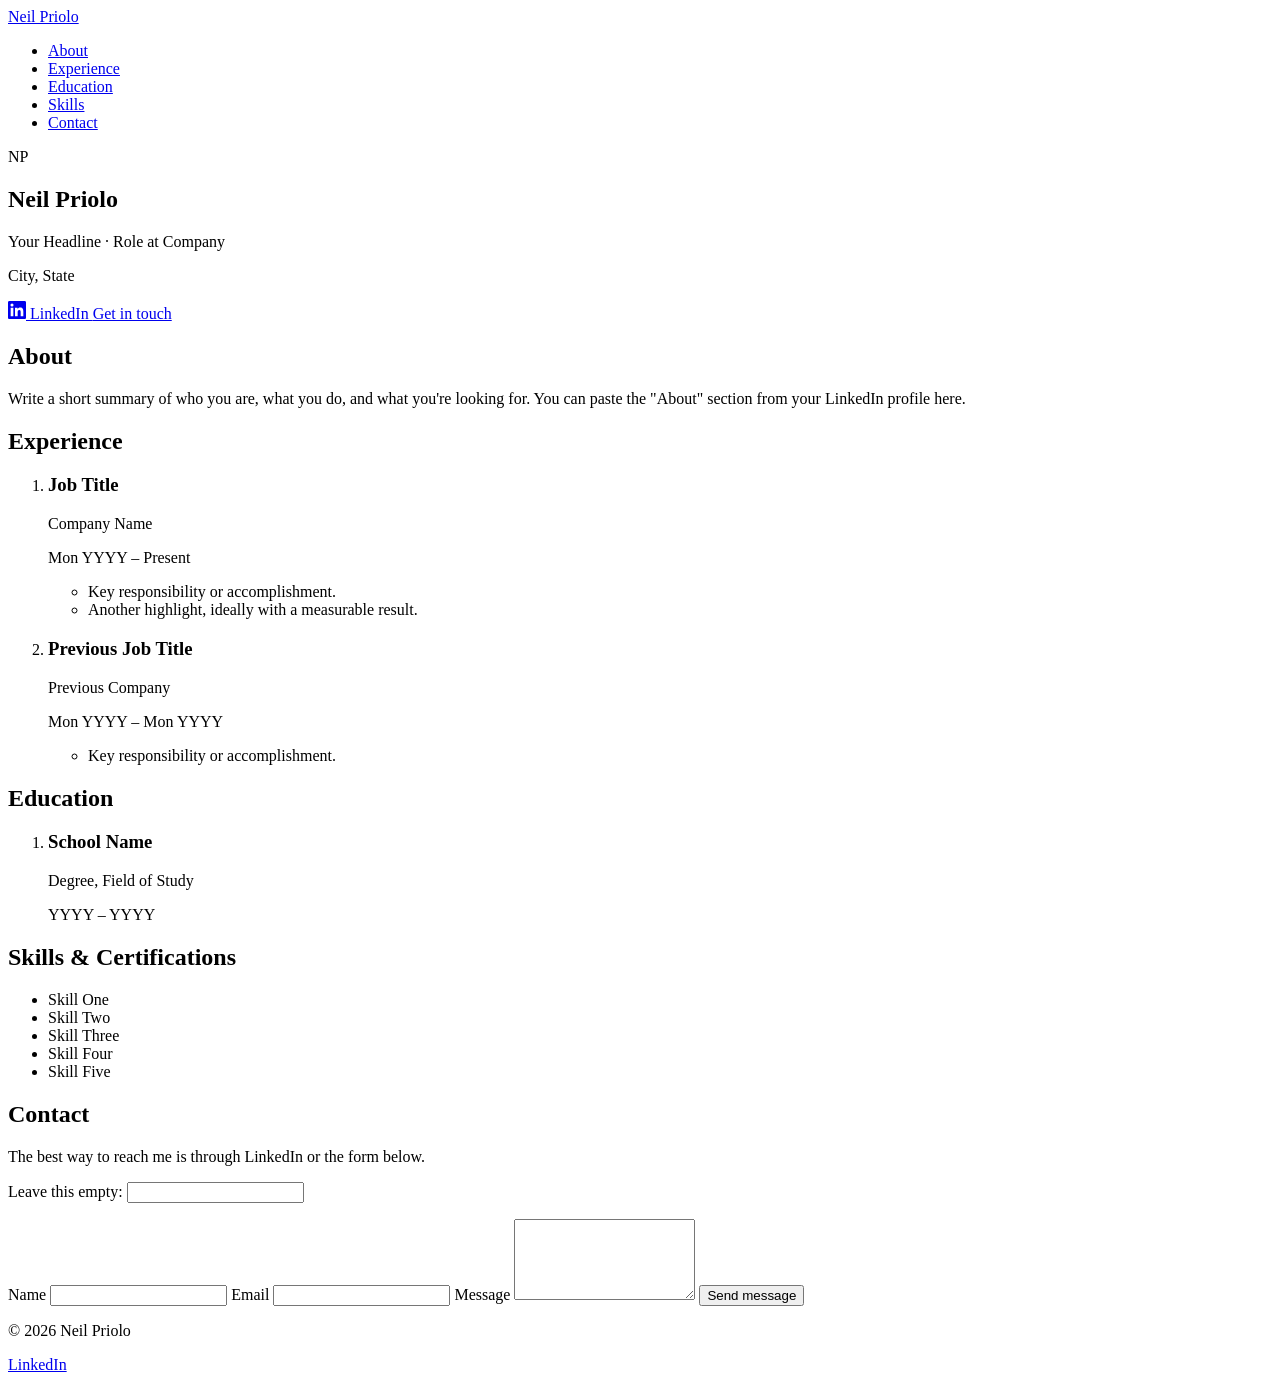
==== public/index.html @ bf78fe1b "Add static profile site for Netlify Single-page profile (about, experience, education, skills, conta" ====
<!doctype html>
<html lang="en">
<head>
  <meta charset="utf-8">
  <meta name="viewport" content="width=device-width, initial-scale=1">
  <title>Neil Priolo</title>
  <!-- TODO: replace with a one-sentence summary of your headline -->
  <meta name="description" content="Neil Priolo, professional profile, experience, and contact information.">
  <meta property="og:title" content="Neil Priolo">
  <meta property="og:description" content="Professional profile, experience, and contact information.">
  <meta property="og:type" content="profile">
  <link rel="icon" href="/favicon.svg" type="image/svg+xml">
  <link rel="preconnect" href="https://fonts.googleapis.com">
  <link rel="preconnect" href="https://fonts.gstatic.com" crossorigin>
  <link href="https://fonts.googleapis.com/css2?family=Inter:wght@400;500;600;700&display=swap" rel="stylesheet">
  <link rel="stylesheet" href="/styles.css">
</head>
<body>
  <header class="site-header">
    <nav class="nav container" aria-label="Main">
      <a class="brand" href="#top">Neil Priolo</a>
      <ul class="nav-links">
        <li><a href="#about">About</a></li>
        <li><a href="#experience">Experience</a></li>
        <li><a href="#education">Education</a></li>
        <li><a href="#skills">Skills</a></li>
        <li><a href="#contact">Contact</a></li>
      </ul>
    </nav>
  </header>

  <main id="top">
    <!-- ============ HERO ============ -->
    <section class="hero container">
      <!-- To use a photo, add public/photo.jpg and replace the div below with:
           <img class="avatar" src="/photo.jpg" alt="Neil Priolo"> -->
      <div class="avatar" aria-hidden="true">NP</div>
      <div>
        <h1>Neil Priolo</h1>
        <!-- TODO: your LinkedIn headline -->
        <p class="headline">Your Headline &middot; Role at Company</p>
        <!-- TODO: your location -->
        <p class="location">City, State</p>
        <div class="cta">
          <a class="btn btn-primary" href="https://www.linkedin.com/in/prioloneil" target="_blank" rel="noopener">
            <svg width="18" height="18" viewBox="0 0 24 24" fill="currentColor" aria-hidden="true"><path d="M20.45 20.45h-3.56v-5.57c0-1.33-.02-3.04-1.85-3.04-1.86 0-2.14 1.45-2.14 2.94v5.67H9.35V9h3.41v1.56h.05c.48-.9 1.64-1.85 3.37-1.85 3.6 0 4.27 2.37 4.27 5.46v6.28zM5.34 7.43a2.06 2.06 0 1 1 0-4.13 2.06 2.06 0 0 1 0 4.13zM7.12 20.45H3.56V9h3.56v11.45zM22.22 0H1.77C.79 0 0 .77 0 1.73v20.54C0 23.23.79 24 1.77 24h20.45c.98 0 1.78-.77 1.78-1.73V1.73C24 .77 23.2 0 22.22 0z"/></svg>
            LinkedIn
          </a>
          <a class="btn" href="#contact">Get in touch</a>
        </div>
      </div>
    </section>

    <!-- ============ ABOUT ============ -->
    <section id="about" class="section container">
      <h2>About</h2>
      <!-- TODO: paste your LinkedIn "About" section -->
      <p>
        Write a short summary of who you are, what you do, and what you're looking for.
        You can paste the "About" section from your LinkedIn profile here.
      </p>
    </section>

    <!-- ============ EXPERIENCE ============ -->
    <section id="experience" class="section container">
      <h2>Experience</h2>
      <ol class="timeline">
        <!-- Copy one <li class="item"> block per position, most recent first -->
        <li class="item">
          <div class="item-head">
            <div>
              <h3>Job Title</h3>
              <p class="org">Company Name</p>
            </div>
            <p class="dates">Mon YYYY &ndash; Present</p>
          </div>
          <ul class="bullets">
            <li>Key responsibility or accomplishment.</li>
            <li>Another highlight, ideally with a measurable result.</li>
          </ul>
        </li>
        <li class="item">
          <div class="item-head">
            <div>
              <h3>Previous Job Title</h3>
              <p class="org">Previous Company</p>
            </div>
            <p class="dates">Mon YYYY &ndash; Mon YYYY</p>
          </div>
          <ul class="bullets">
            <li>Key responsibility or accomplishment.</li>
          </ul>
        </li>
      </ol>
    </section>

    <!-- ============ EDUCATION ============ -->
    <section id="education" class="section container">
      <h2>Education</h2>
      <ol class="timeline">
        <li class="item">
          <div class="item-head">
            <div>
              <h3>School Name</h3>
              <p class="org">Degree, Field of Study</p>
            </div>
            <p class="dates">YYYY &ndash; YYYY</p>
          </div>
        </li>
      </ol>
    </section>

    <!-- ============ SKILLS ============ -->
    <section id="skills" class="section container">
      <h2>Skills &amp; Certifications</h2>
      <!-- TODO: replace with your skills from LinkedIn -->
      <ul class="tags">
        <li>Skill One</li>
        <li>Skill Two</li>
        <li>Skill Three</li>
        <li>Skill Four</li>
        <li>Skill Five</li>
      </ul>
    </section>

    <!-- ============ CONTACT ============ -->
    <section id="contact" class="section container">
      <h2>Contact</h2>
      <p>The best way to reach me is through LinkedIn or the form below.</p>
      <!-- Netlify Forms: submissions appear in the Netlify dashboard under Forms -->
      <form class="contact-form" name="contact" method="POST" data-netlify="true" netlify-honeypot="bot-field" action="/thanks.html">
        <input type="hidden" name="form-name" value="contact">
        <p class="hidden"><label>Leave this empty: <input name="bot-field"></label></p>
        <label>Name <input type="text" name="name" required autocomplete="name"></label>
        <label>Email <input type="email" name="email" required autocomplete="email"></label>
        <label>Message <textarea name="message" rows="5" required></textarea></label>
        <button class="btn btn-primary" type="submit">Send message</button>
      </form>
    </section>
  </main>

  <footer class="site-footer">
    <div class="container">
      <p>&copy; <span id="year">2026</span> Neil Priolo</p>
      <a href="https://www.linkedin.com/in/prioloneil" target="_blank" rel="noopener">LinkedIn</a>
    </div>
  </footer>

  <script>document.getElementById('year').textContent = new Date().getFullYear();</script>
</body>
</html>
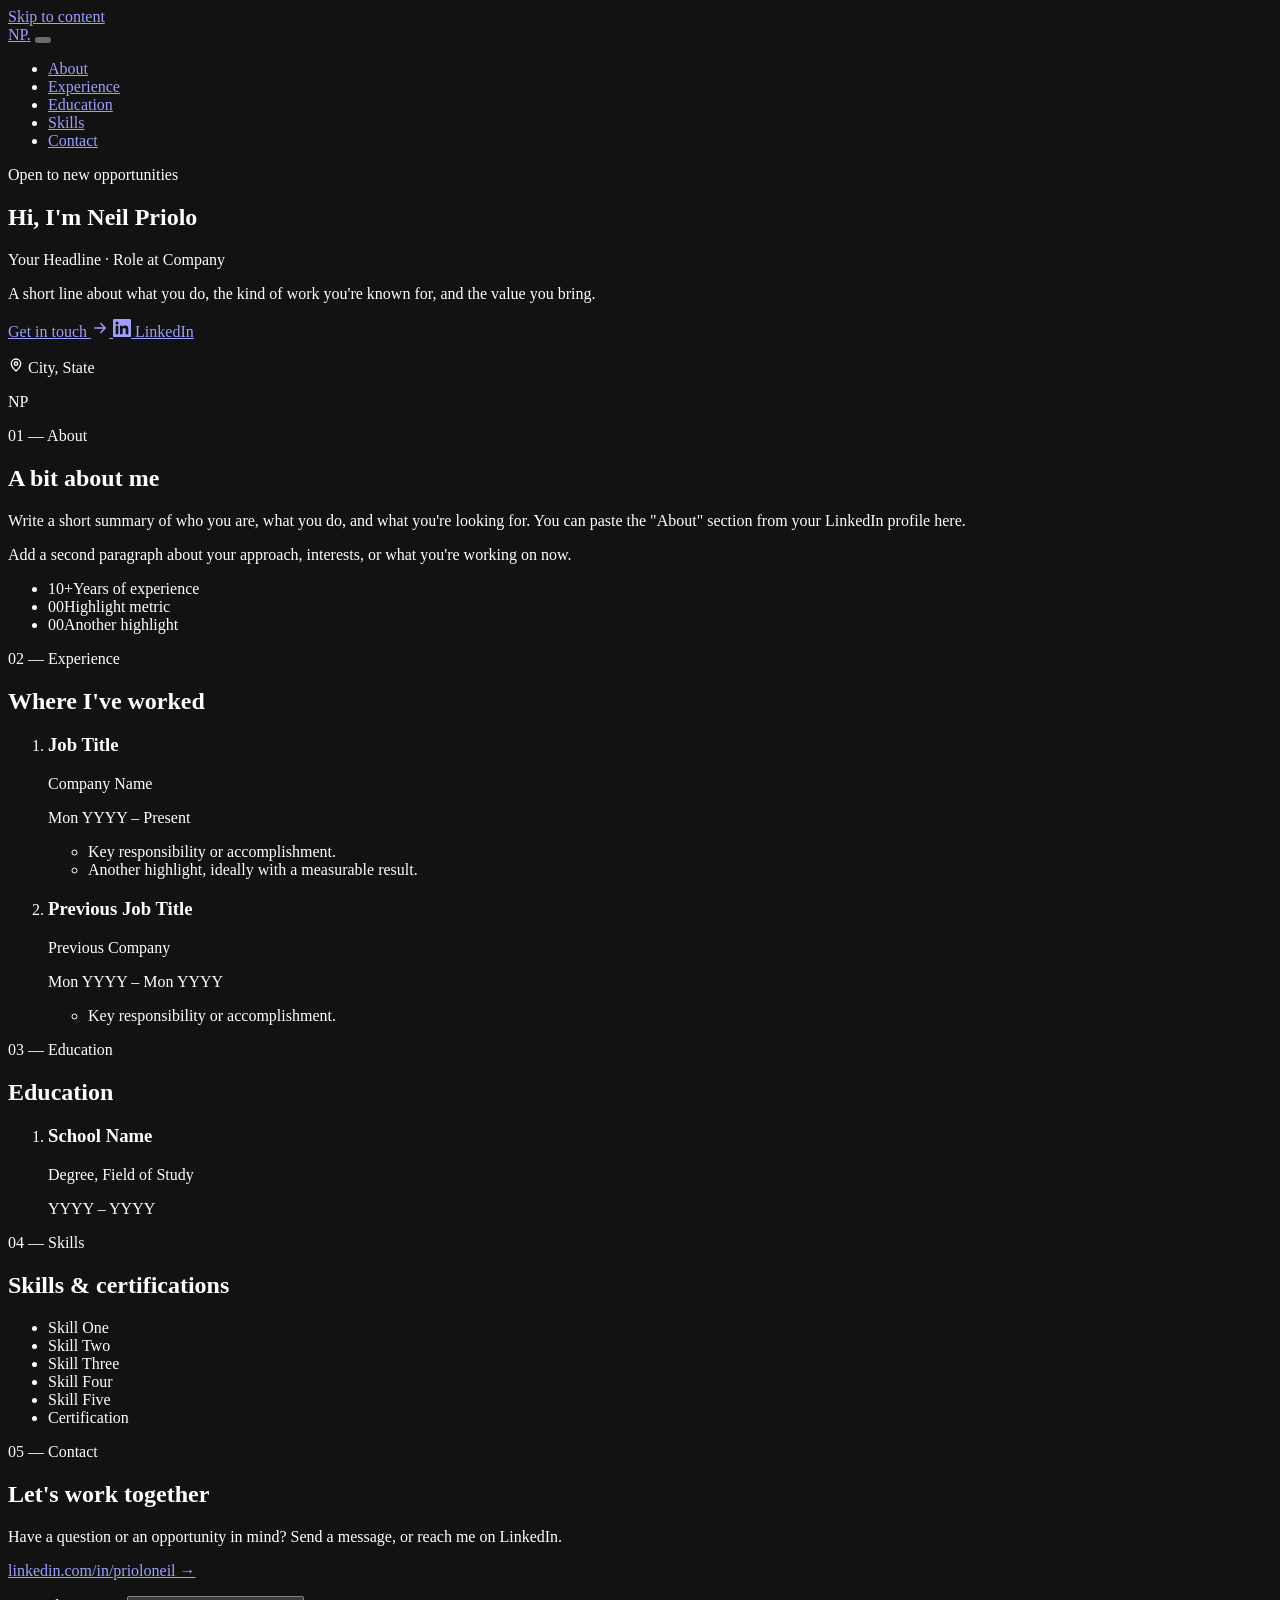
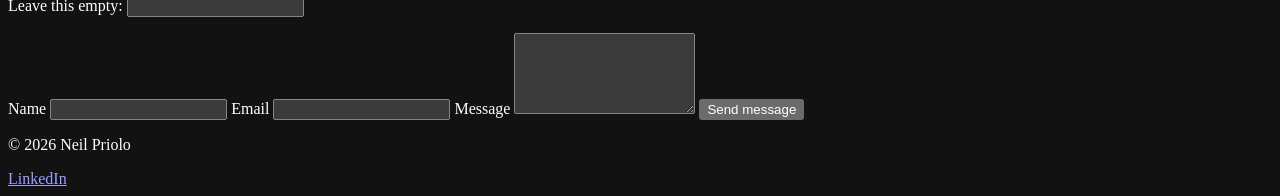
==== commit f02bdfdf: "Redesign profile site with a dark modern theme Dark background with grid and glow, gradient name, fl" ====
--- a/public/index.html
+++ b/public/index.html
@@ -3,6 +3,7 @@
 <head>
   <meta charset="utf-8">
   <meta name="viewport" content="width=device-width, initial-scale=1">
+  <meta name="color-scheme" content="dark">
   <title>Neil Priolo</title>
   <!-- TODO: replace with a one-sentence summary of your headline -->
   <meta name="description" content="Neil Priolo, professional profile, experience, and contact information.">
@@ -12,62 +13,94 @@
   <link rel="icon" href="/favicon.svg" type="image/svg+xml">
   <link rel="preconnect" href="https://fonts.googleapis.com">
   <link rel="preconnect" href="https://fonts.gstatic.com" crossorigin>
-  <link href="https://fonts.googleapis.com/css2?family=Inter:wght@400;500;600;700&display=swap" rel="stylesheet">
+  <link href="https://fonts.googleapis.com/css2?family=Inter:wght@400;500;600&family=Space+Grotesk:wght@500;600;700&display=swap" rel="stylesheet">
   <link rel="stylesheet" href="/styles.css">
 </head>
 <body>
+  <a class="skip-link" href="#main">Skip to content</a>
+  <div class="bg-grid" aria-hidden="true"></div>
+  <div class="bg-glow" aria-hidden="true"></div>
+
   <header class="site-header">
-    <nav class="nav container" aria-label="Main">
-      <a class="brand" href="#top">Neil Priolo</a>
-      <ul class="nav-links">
+    <nav class="nav" aria-label="Main">
+      <a class="brand" href="#top" aria-label="Neil Priolo, back to top">NP<span>.</span></a>
+      <button class="menu-toggle" type="button" aria-expanded="false" aria-controls="nav-links" aria-label="Open menu">
+        <span></span><span></span>
+      </button>
+      <ul class="nav-links" id="nav-links">
         <li><a href="#about">About</a></li>
         <li><a href="#experience">Experience</a></li>
         <li><a href="#education">Education</a></li>
         <li><a href="#skills">Skills</a></li>
-        <li><a href="#contact">Contact</a></li>
+        <li><a class="nav-cta" href="#contact">Contact</a></li>
       </ul>
     </nav>
   </header>
 
-  <main id="top">
+  <main id="main">
     <!-- ============ HERO ============ -->
-    <section class="hero container">
-      <!-- To use a photo, add public/photo.jpg and replace the div below with:
-           <img class="avatar" src="/photo.jpg" alt="Neil Priolo"> -->
-      <div class="avatar" aria-hidden="true">NP</div>
-      <div>
-        <h1>Neil Priolo</h1>
+    <section class="hero container" id="top">
+      <div class="hero-text reveal">
+        <!-- TODO: set your availability, or delete this line -->
+        <p class="status"><span class="dot" aria-hidden="true"></span>Open to new opportunities</p>
+        <h1>Hi, I'm <span class="gradient-text">Neil Priolo</span></h1>
         <!-- TODO: your LinkedIn headline -->
         <p class="headline">Your Headline &middot; Role at Company</p>
-        <!-- TODO: your location -->
-        <p class="location">City, State</p>
+        <!-- TODO: one or two sentences on what you do and who you help -->
+        <p class="lede">A short line about what you do, the kind of work you're known for, and the value you bring.</p>
         <div class="cta">
-          <a class="btn btn-primary" href="https://www.linkedin.com/in/prioloneil" target="_blank" rel="noopener">
+          <a class="btn btn-primary" href="#contact">
+            Get in touch
+            <svg width="18" height="18" viewBox="0 0 24 24" fill="none" stroke="currentColor" stroke-width="2" stroke-linecap="round" stroke-linejoin="round" aria-hidden="true"><path d="M5 12h14M13 6l6 6-6 6"/></svg>
+          </a>
+          <a class="btn btn-ghost" href="https://www.linkedin.com/in/prioloneil" target="_blank" rel="noopener">
             <svg width="18" height="18" viewBox="0 0 24 24" fill="currentColor" aria-hidden="true"><path d="M20.45 20.45h-3.56v-5.57c0-1.33-.02-3.04-1.85-3.04-1.86 0-2.14 1.45-2.14 2.94v5.67H9.35V9h3.41v1.56h.05c.48-.9 1.64-1.85 3.37-1.85 3.6 0 4.27 2.37 4.27 5.46v6.28zM5.34 7.43a2.06 2.06 0 1 1 0-4.13 2.06 2.06 0 0 1 0 4.13zM7.12 20.45H3.56V9h3.56v11.45zM22.22 0H1.77C.79 0 0 .77 0 1.73v20.54C0 23.23.79 24 1.77 24h20.45c.98 0 1.78-.77 1.78-1.73V1.73C24 .77 23.2 0 22.22 0z"/></svg>
             LinkedIn
           </a>
-          <a class="btn" href="#contact">Get in touch</a>
         </div>
+        <!-- TODO: your location -->
+        <p class="location">
+          <svg width="16" height="16" viewBox="0 0 24 24" fill="none" stroke="currentColor" stroke-width="2" stroke-linecap="round" stroke-linejoin="round" aria-hidden="true"><path d="M12 21s-7-6.2-7-11a7 7 0 0 1 14 0c0 4.8-7 11-7 11z"/><circle cx="12" cy="10" r="2.5"/></svg>
+          City, State
+        </p>
+      </div>
+      <div class="hero-photo reveal">
+        <!-- To use a photo, add public/photo.jpg and replace the div below with:
+             <img src="/photo.jpg" alt="Neil Priolo" width="320" height="320"> -->
+        <div class="avatar" aria-hidden="true">NP</div>
       </div>
     </section>
 
     <!-- ============ ABOUT ============ -->
     <section id="about" class="section container">
-      <h2>About</h2>
-      <!-- TODO: paste your LinkedIn "About" section -->
-      <p>
-        Write a short summary of who you are, what you do, and what you're looking for.
-        You can paste the "About" section from your LinkedIn profile here.
-      </p>
+      <p class="eyebrow reveal">01 &mdash; About</p>
+      <h2 class="reveal">A bit about me</h2>
+      <div class="about-grid">
+        <div class="card about-text reveal">
+          <!-- TODO: paste your LinkedIn "About" section -->
+          <p>
+            Write a short summary of who you are, what you do, and what you're looking for.
+            You can paste the "About" section from your LinkedIn profile here.
+          </p>
+          <p>Add a second paragraph about your approach, interests, or what you're working on now.</p>
+        </div>
+        <!-- TODO: three highlight numbers, or delete this block -->
+        <ul class="stats">
+          <li class="card stat reveal"><span class="stat-num">10+</span><span class="stat-label">Years of experience</span></li>
+          <li class="card stat reveal"><span class="stat-num">00</span><span class="stat-label">Highlight metric</span></li>
+          <li class="card stat reveal"><span class="stat-num">00</span><span class="stat-label">Another highlight</span></li>
+        </ul>
+      </div>
     </section>
 
     <!-- ============ EXPERIENCE ============ -->
     <section id="experience" class="section container">
-      <h2>Experience</h2>
+      <p class="eyebrow reveal">02 &mdash; Experience</p>
+      <h2 class="reveal">Where I've worked</h2>
       <ol class="timeline">
-        <!-- Copy one <li class="item"> block per position, most recent first -->
-        <li class="item">
-          <div class="item-head">
+        <!-- Copy one <li class="card job"> block per position, most recent first -->
+        <li class="card job reveal">
+          <div class="job-head">
             <div>
               <h3>Job Title</h3>
               <p class="org">Company Name</p>
@@ -79,8 +112,8 @@
             <li>Another highlight, ideally with a measurable result.</li>
           </ul>
         </li>
-        <li class="item">
-          <div class="item-head">
+        <li class="card job reveal">
+          <div class="job-head">
             <div>
               <h3>Previous Job Title</h3>
               <p class="org">Previous Company</p>
@@ -96,10 +129,11 @@
 
     <!-- ============ EDUCATION ============ -->
     <section id="education" class="section container">
-      <h2>Education</h2>
+      <p class="eyebrow reveal">03 &mdash; Education</p>
+      <h2 class="reveal">Education</h2>
       <ol class="timeline">
-        <li class="item">
-          <div class="item-head">
+        <li class="card job reveal">
+          <div class="job-head">
             <div>
               <h3>School Name</h3>
               <p class="org">Degree, Field of Study</p>
@@ -112,40 +146,46 @@
 
     <!-- ============ SKILLS ============ -->
     <section id="skills" class="section container">
-      <h2>Skills &amp; Certifications</h2>
+      <p class="eyebrow reveal">04 &mdash; Skills</p>
+      <h2 class="reveal">Skills &amp; certifications</h2>
       <!-- TODO: replace with your skills from LinkedIn -->
-      <ul class="tags">
+      <ul class="tags reveal">
         <li>Skill One</li>
         <li>Skill Two</li>
         <li>Skill Three</li>
         <li>Skill Four</li>
         <li>Skill Five</li>
+        <li>Certification</li>
       </ul>
     </section>
 
     <!-- ============ CONTACT ============ -->
     <section id="contact" class="section container">
-      <h2>Contact</h2>
-      <p>The best way to reach me is through LinkedIn or the form below.</p>
-      <!-- Netlify Forms: submissions appear in the Netlify dashboard under Forms -->
-      <form class="contact-form" name="contact" method="POST" data-netlify="true" netlify-honeypot="bot-field" action="/thanks.html">
-        <input type="hidden" name="form-name" value="contact">
-        <p class="hidden"><label>Leave this empty: <input name="bot-field"></label></p>
-        <label>Name <input type="text" name="name" required autocomplete="name"></label>
-        <label>Email <input type="email" name="email" required autocomplete="email"></label>
-        <label>Message <textarea name="message" rows="5" required></textarea></label>
-        <button class="btn btn-primary" type="submit">Send message</button>
-      </form>
+      <div class="card contact reveal">
+        <div class="contact-intro">
+          <p class="eyebrow">05 &mdash; Contact</p>
+          <h2>Let's work together</h2>
+          <p>Have a question or an opportunity in mind? Send a message, or reach me on LinkedIn.</p>
+          <a class="text-link" href="https://www.linkedin.com/in/prioloneil" target="_blank" rel="noopener">linkedin.com/in/prioloneil &rarr;</a>
+        </div>
+        <!-- Netlify Forms: submissions appear in the Netlify dashboard under Forms -->
+        <form class="contact-form" name="contact" method="POST" data-netlify="true" netlify-honeypot="bot-field" action="/thanks.html">
+          <input type="hidden" name="form-name" value="contact">
+          <p class="hidden"><label>Leave this empty: <input name="bot-field"></label></p>
+          <label>Name <input type="text" name="name" required autocomplete="name"></label>
+          <label>Email <input type="email" name="email" required autocomplete="email"></label>
+          <label>Message <textarea name="message" rows="5" required></textarea></label>
+          <button class="btn btn-primary" type="submit">Send message</button>
+        </form>
+      </div>
     </section>
   </main>
 
-  <footer class="site-footer">
-    <div class="container">
-      <p>&copy; <span id="year">2026</span> Neil Priolo</p>
-      <a href="https://www.linkedin.com/in/prioloneil" target="_blank" rel="noopener">LinkedIn</a>
-    </div>
+  <footer class="site-footer container">
+    <p>&copy; <span id="year">2026</span> Neil Priolo</p>
+    <a href="https://www.linkedin.com/in/prioloneil" target="_blank" rel="noopener">LinkedIn</a>
   </footer>
 
-  <script>document.getElementById('year').textContent = new Date().getFullYear();</script>
+  <script src="/script.js" defer></script>
 </body>
 </html>
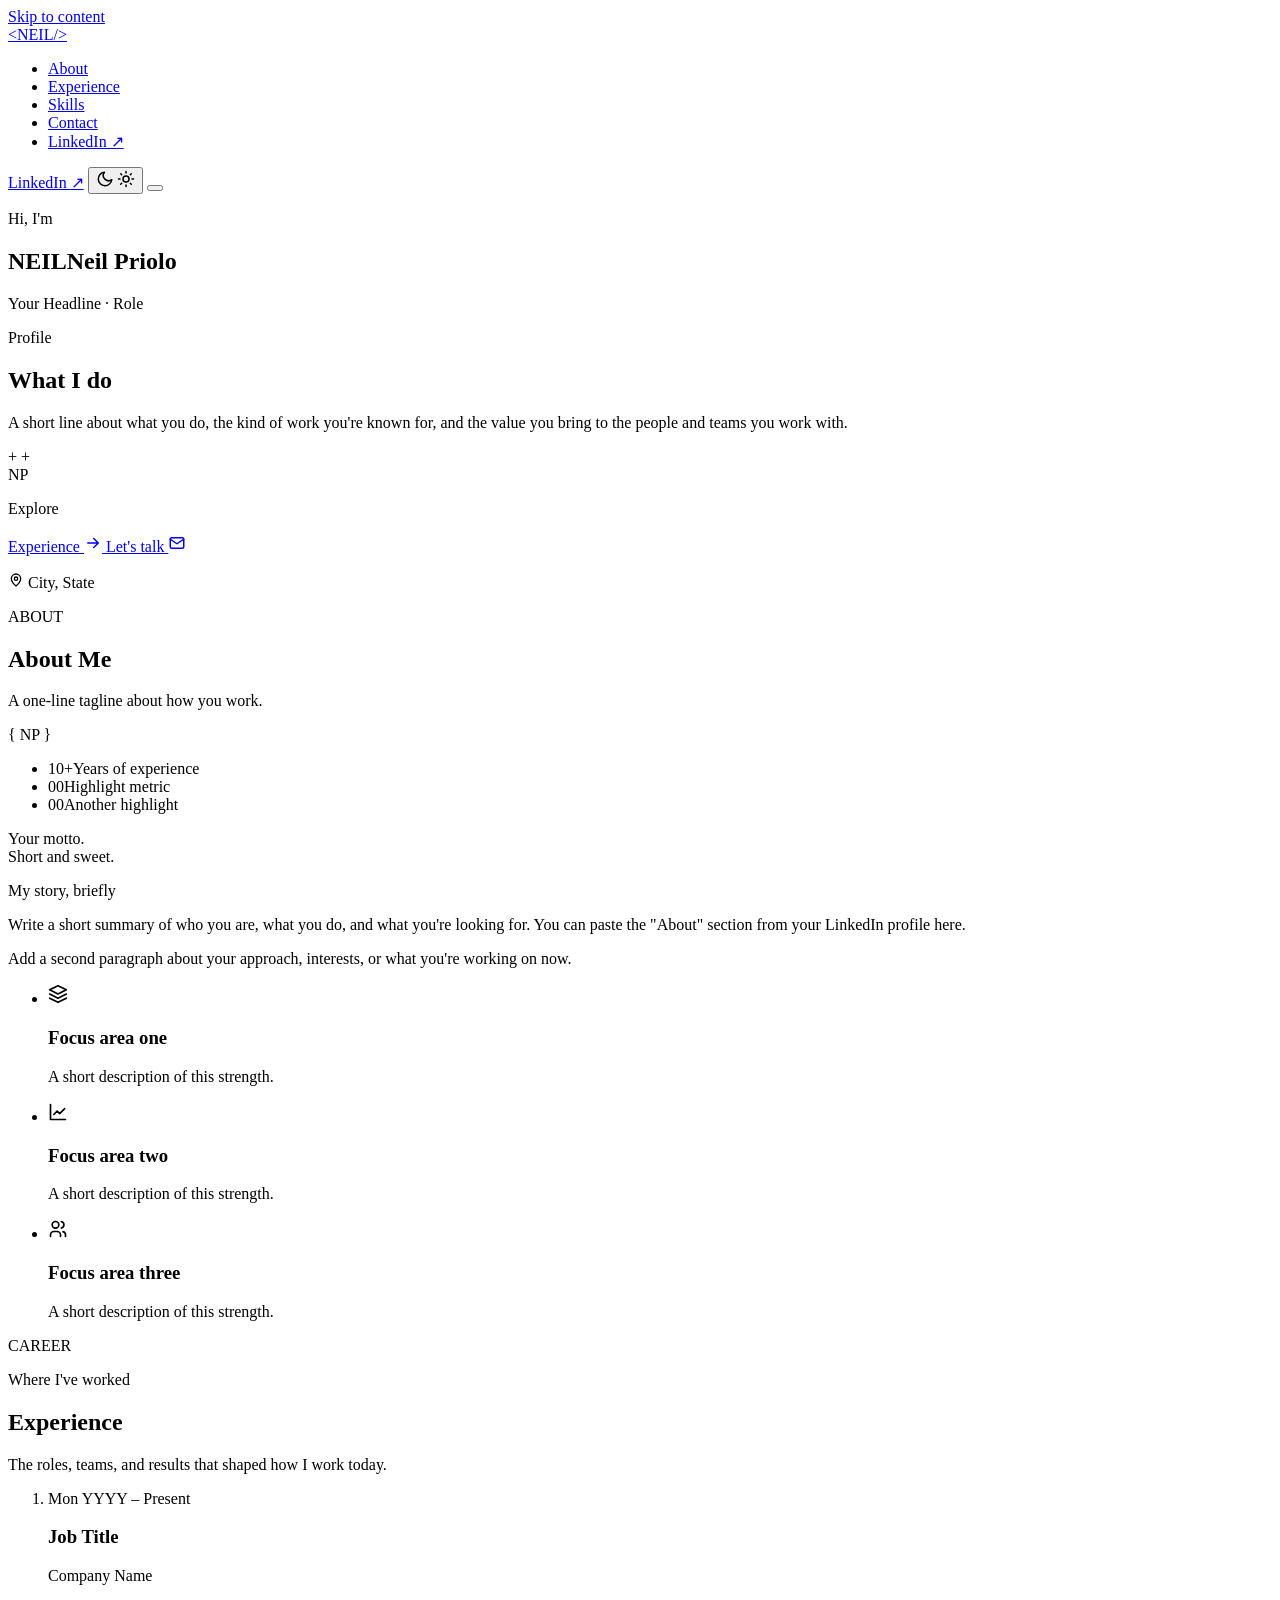
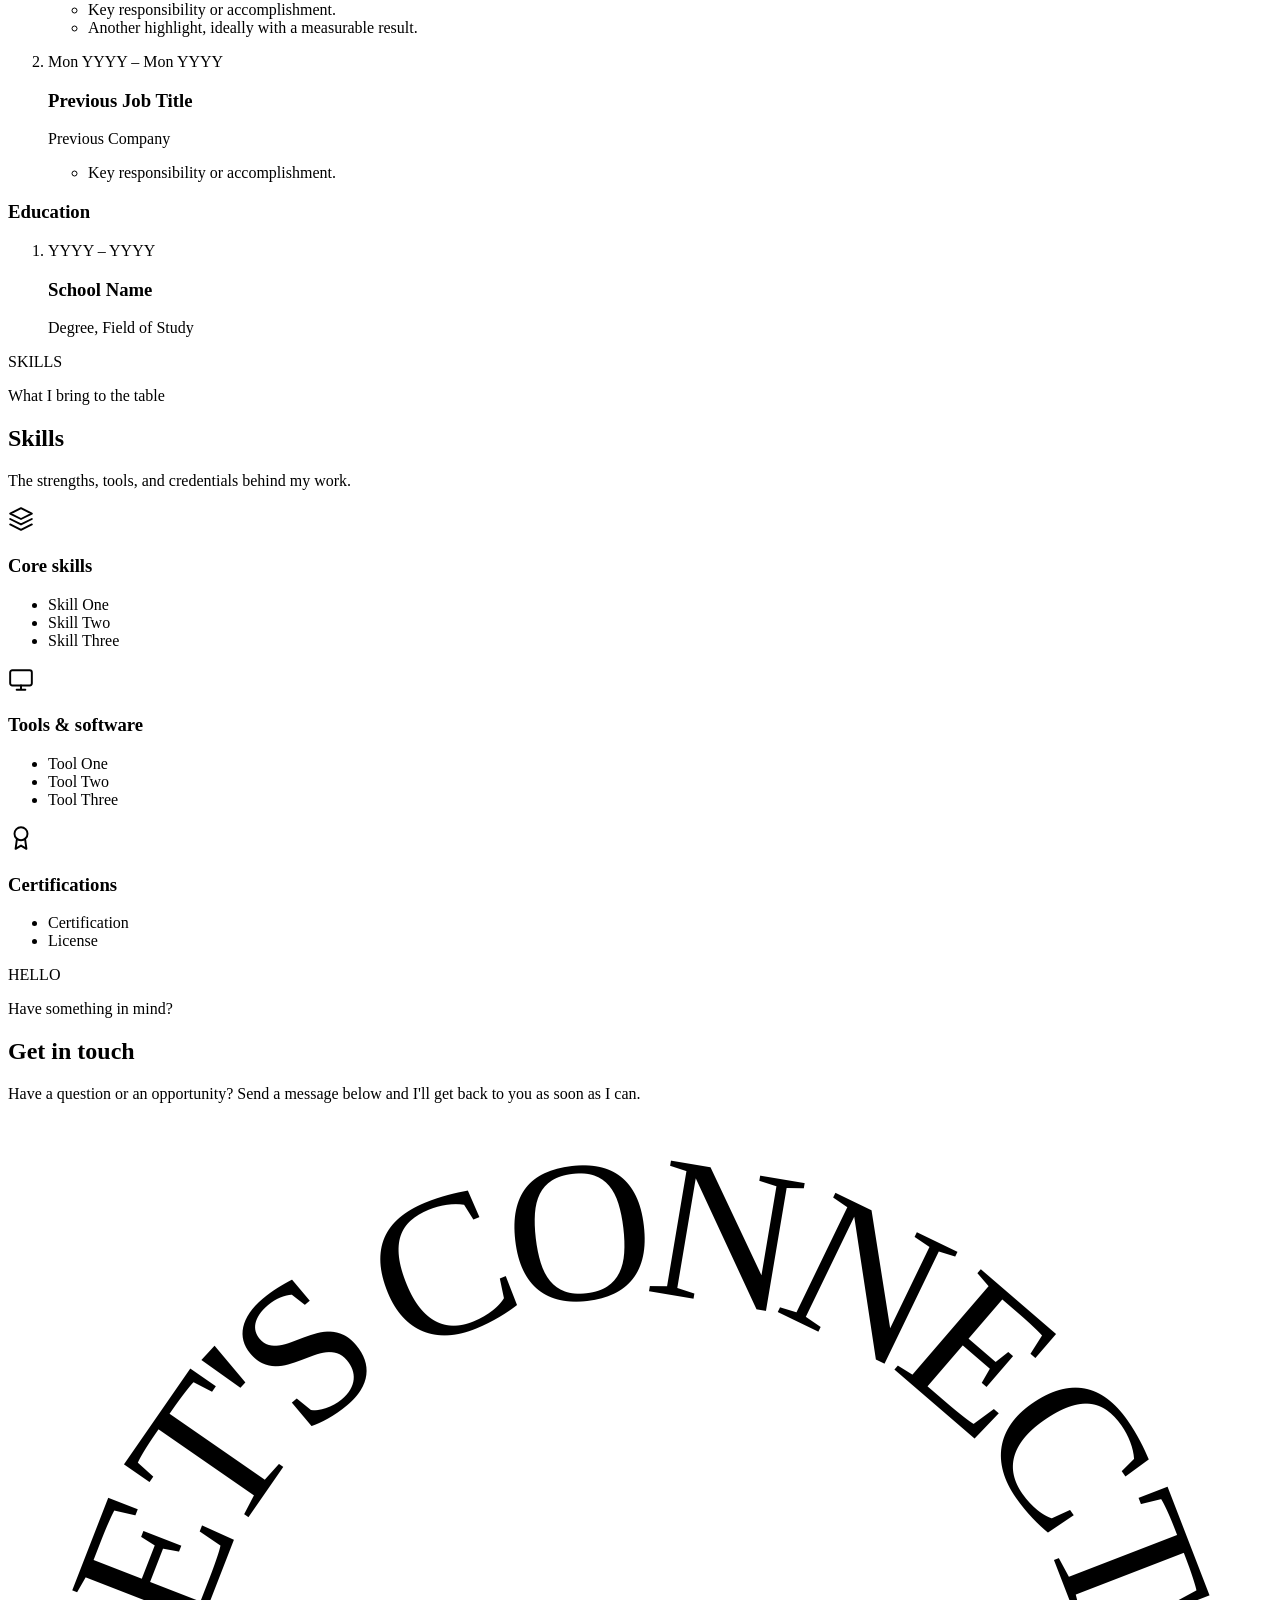
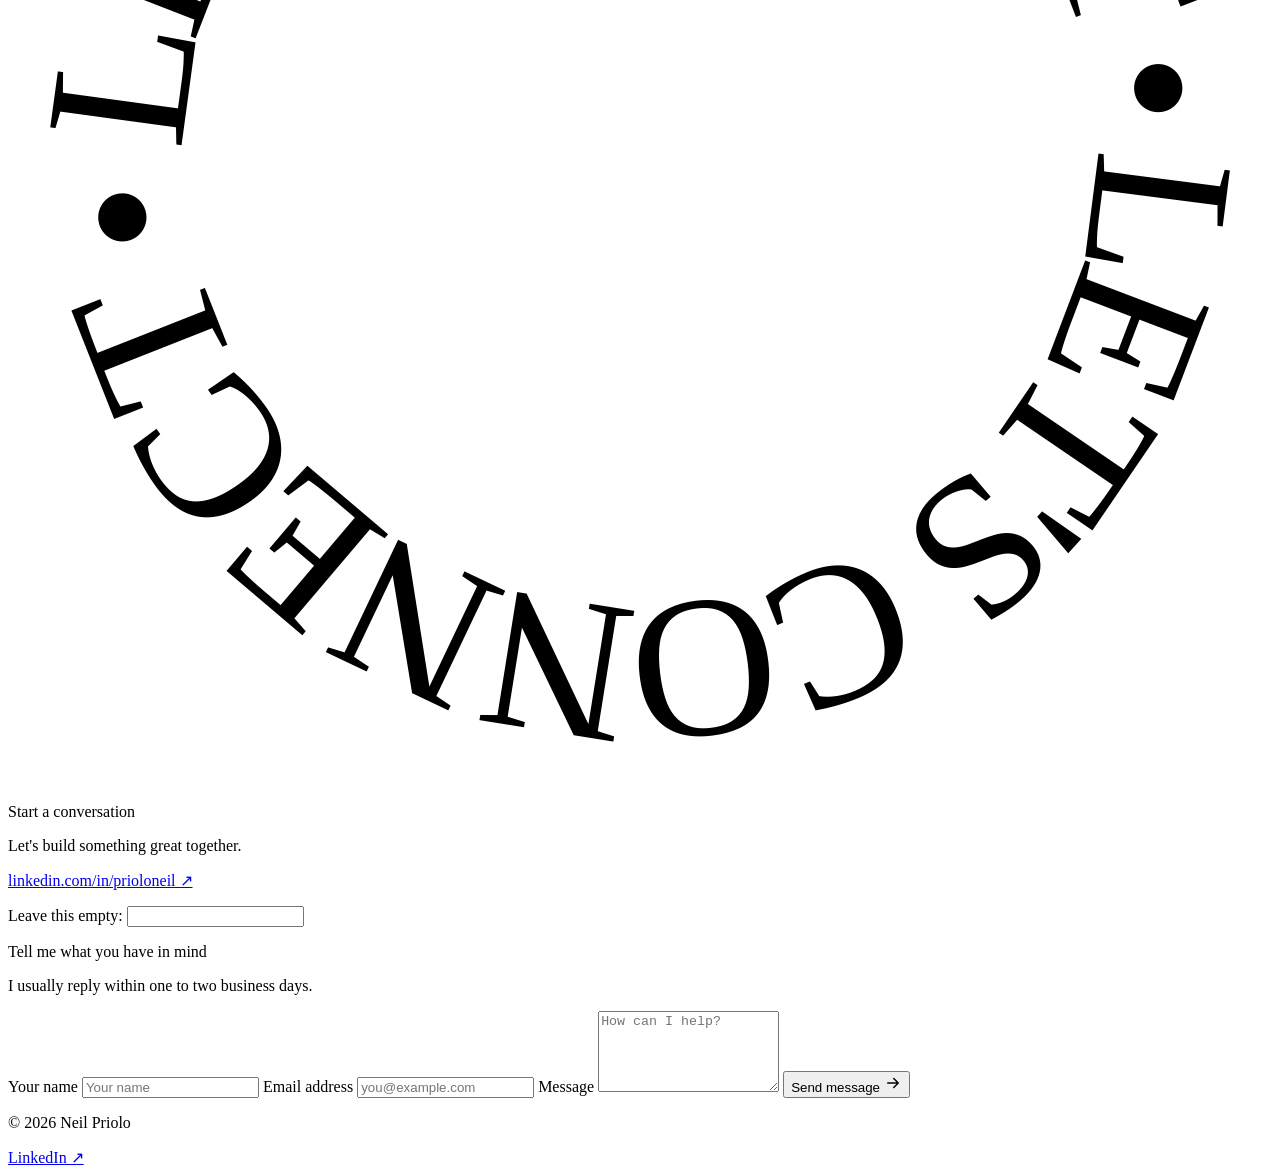
==== commit 9226f988: "Redesign site in the style of the itsvjay.vercel.app reference Light pastel theme with a light/dark " ====
--- a/public/index.html
+++ b/public/index.html
@@ -3,7 +3,6 @@
 <head>
   <meta charset="utf-8">
   <meta name="viewport" content="width=device-width, initial-scale=1">
-  <meta name="color-scheme" content="dark">
   <title>Neil Priolo</title>
   <!-- TODO: replace with a one-sentence summary of your headline -->
   <meta name="description" content="Neil Priolo, professional profile, experience, and contact information.">
@@ -11,179 +10,271 @@
   <meta property="og:description" content="Professional profile, experience, and contact information.">
   <meta property="og:type" content="profile">
   <link rel="icon" href="/favicon.svg" type="image/svg+xml">
+  <script>
+    (function () {
+      var t = null;
+      try { t = localStorage.getItem('theme'); } catch (e) {}
+      if (t !== 'light' && t !== 'dark') t = window.matchMedia('(prefers-color-scheme: dark)').matches ? 'dark' : 'light';
+      document.documentElement.setAttribute('data-theme', t);
+    })();
+  </script>
   <link rel="preconnect" href="https://fonts.googleapis.com">
   <link rel="preconnect" href="https://fonts.gstatic.com" crossorigin>
-  <link href="https://fonts.googleapis.com/css2?family=Inter:wght@400;500;600&family=Space+Grotesk:wght@500;600;700&display=swap" rel="stylesheet">
+  <link href="https://fonts.googleapis.com/css2?family=Archivo+Black&family=Inter:wght@500;600;700;800;900&family=JetBrains+Mono:wght@500;600&family=Merriweather:wght@400;700&display=swap" rel="stylesheet">
   <link rel="stylesheet" href="/styles.css">
 </head>
 <body>
   <a class="skip-link" href="#main">Skip to content</a>
-  <div class="bg-grid" aria-hidden="true"></div>
-  <div class="bg-glow" aria-hidden="true"></div>
+  <div class="bg" aria-hidden="true"></div>
 
   <header class="site-header">
     <nav class="nav" aria-label="Main">
-      <a class="brand" href="#top" aria-label="Neil Priolo, back to top">NP<span>.</span></a>
-      <button class="menu-toggle" type="button" aria-expanded="false" aria-controls="nav-links" aria-label="Open menu">
-        <span></span><span></span>
-      </button>
+      <a class="brand" href="#top" aria-label="Neil Priolo, back to top">&lt;NEIL/&gt;</a>
       <ul class="nav-links" id="nav-links">
         <li><a href="#about">About</a></li>
         <li><a href="#experience">Experience</a></li>
-        <li><a href="#education">Education</a></li>
         <li><a href="#skills">Skills</a></li>
-        <li><a class="nav-cta" href="#contact">Contact</a></li>
+        <li><a href="#contact">Contact</a></li>
+        <li class="nav-mobile-only"><a href="https://www.linkedin.com/in/prioloneil" target="_blank" rel="noopener">LinkedIn &#8599;</a></li>
       </ul>
+      <div class="nav-right">
+        <a class="nav-linkedin" href="https://www.linkedin.com/in/prioloneil" target="_blank" rel="noopener">LinkedIn <span aria-hidden="true">&#8599;</span></a>
+        <button class="icon-btn theme-toggle" type="button" aria-label="Switch to dark theme">
+          <svg class="icon-moon" width="18" height="18" viewBox="0 0 24 24" fill="none" stroke="currentColor" stroke-width="2" stroke-linecap="round" stroke-linejoin="round" aria-hidden="true"><path d="M21 12.8A9 9 0 1 1 11.2 3a7 7 0 0 0 9.8 9.8z"/></svg>
+          <svg class="icon-sun" width="18" height="18" viewBox="0 0 24 24" fill="none" stroke="currentColor" stroke-width="2" stroke-linecap="round" stroke-linejoin="round" aria-hidden="true"><circle cx="12" cy="12" r="4"/><path d="M12 2v2M12 20v2M4.9 4.9l1.4 1.4M17.7 17.7l1.4 1.4M2 12h2M20 12h2M4.9 19.1l1.4-1.4M17.7 6.3l1.4-1.4"/></svg>
+        </button>
+        <button class="icon-btn menu-toggle" type="button" aria-expanded="false" aria-controls="nav-links" aria-label="Open menu">
+          <span></span><span></span>
+        </button>
+      </div>
     </nav>
   </header>
 
   <main id="main">
     <!-- ============ HERO ============ -->
-    <section class="hero container" id="top">
-      <div class="hero-text reveal">
-        <!-- TODO: set your availability, or delete this line -->
-        <p class="status"><span class="dot" aria-hidden="true"></span>Open to new opportunities</p>
-        <h1>Hi, I'm <span class="gradient-text">Neil Priolo</span></h1>
-        <!-- TODO: your LinkedIn headline -->
-        <p class="headline">Your Headline &middot; Role at Company</p>
-        <!-- TODO: one or two sentences on what you do and who you help -->
-        <p class="lede">A short line about what you do, the kind of work you're known for, and the value you bring.</p>
-        <div class="cta">
-          <a class="btn btn-primary" href="#contact">
-            Get in touch
-            <svg width="18" height="18" viewBox="0 0 24 24" fill="none" stroke="currentColor" stroke-width="2" stroke-linecap="round" stroke-linejoin="round" aria-hidden="true"><path d="M5 12h14M13 6l6 6-6 6"/></svg>
-          </a>
-          <a class="btn btn-ghost" href="https://www.linkedin.com/in/prioloneil" target="_blank" rel="noopener">
-            <svg width="18" height="18" viewBox="0 0 24 24" fill="currentColor" aria-hidden="true"><path d="M20.45 20.45h-3.56v-5.57c0-1.33-.02-3.04-1.85-3.04-1.86 0-2.14 1.45-2.14 2.94v5.67H9.35V9h3.41v1.56h.05c.48-.9 1.64-1.85 3.37-1.85 3.6 0 4.27 2.37 4.27 5.46v6.28zM5.34 7.43a2.06 2.06 0 1 1 0-4.13 2.06 2.06 0 0 1 0 4.13zM7.12 20.45H3.56V9h3.56v11.45zM22.22 0H1.77C.79 0 0 .77 0 1.73v20.54C0 23.23.79 24 1.77 24h20.45c.98 0 1.78-.77 1.78-1.73V1.73C24 .77 23.2 0 22.22 0z"/></svg>
-            LinkedIn
-          </a>
-        </div>
-        <!-- TODO: your location -->
-        <p class="location">
-          <svg width="16" height="16" viewBox="0 0 24 24" fill="none" stroke="currentColor" stroke-width="2" stroke-linecap="round" stroke-linejoin="round" aria-hidden="true"><path d="M12 21s-7-6.2-7-11a7 7 0 0 1 14 0c0 4.8-7 11-7 11z"/><circle cx="12" cy="10" r="2.5"/></svg>
-          City, State
-        </p>
-      </div>
-      <div class="hero-photo reveal">
-        <!-- To use a photo, add public/photo.jpg and replace the div below with:
-             <img src="/photo.jpg" alt="Neil Priolo" width="320" height="320"> -->
-        <div class="avatar" aria-hidden="true">NP</div>
+    <section class="hero" id="top">
+      <div class="hero-title">
+        <p class="pill">Hi, I'm</p>
+        <h1><span class="outline-name">NEIL</span><span class="full-name">Neil Priolo</span></h1>
+      </div>
+
+      <div class="hero-stage">
+        <div class="hero-left">
+          <!-- TODO: your LinkedIn headline -->
+          <p class="badge">Your Headline &middot; Role</p>
+          <div class="float-card tilt-left">
+            <p class="eyebrow">Profile</p>
+            <h2 class="card-title">What I do</h2>
+            <!-- TODO: one or two sentences on what you do and who you help -->
+            <p class="serif muted">A short line about what you do, the kind of work you're known for, and the value you bring to the people and teams you work with.</p>
+          </div>
+        </div>
+
+        <div class="hero-center">
+          <div class="blob" aria-hidden="true"></div>
+          <span class="spark s1" aria-hidden="true">+</span>
+          <span class="spark s2" aria-hidden="true">+</span>
+          <!-- To use a photo, add public/photo.jpg and replace the div below with:
+               <img class="portrait" src="/photo.jpg" alt="Neil Priolo" width="360" height="360"> -->
+          <div class="portrait" aria-hidden="true">NP</div>
+        </div>
+
+        <div class="hero-right">
+          <div class="float-card tilt-right explore">
+            <p class="eyebrow">Explore</p>
+            <a href="#experience">Experience
+              <svg width="18" height="18" viewBox="0 0 24 24" fill="none" stroke="currentColor" stroke-width="2" stroke-linecap="round" stroke-linejoin="round" aria-hidden="true"><path d="M5 12h14M13 6l6 6-6 6"/></svg>
+            </a>
+            <a href="#contact">Let's talk
+              <svg width="18" height="18" viewBox="0 0 24 24" fill="none" stroke="currentColor" stroke-width="2" stroke-linecap="round" stroke-linejoin="round" aria-hidden="true"><rect x="3" y="5" width="18" height="14" rx="2"/><path d="m3 7 9 6 9-6"/></svg>
+            </a>
+          </div>
+          <!-- TODO: your location -->
+          <p class="location">
+            <svg width="16" height="16" viewBox="0 0 24 24" fill="none" stroke="currentColor" stroke-width="2" stroke-linecap="round" stroke-linejoin="round" aria-hidden="true"><path d="M12 21s-7-6.2-7-11a7 7 0 0 1 14 0c0 4.8-7 11-7 11z"/><circle cx="12" cy="10" r="2.5"/></svg>
+            City, State
+          </p>
+        </div>
       </div>
     </section>
 
     <!-- ============ ABOUT ============ -->
-    <section id="about" class="section container">
-      <p class="eyebrow reveal">01 &mdash; About</p>
-      <h2 class="reveal">A bit about me</h2>
-      <div class="about-grid">
-        <div class="card about-text reveal">
+    <section id="about" class="section">
+      <div class="sec-head">
+        <span class="ghost" aria-hidden="true">ABOUT</span>
+        <div class="reveal">
+          <h2>About Me</h2>
+        </div>
+        <!-- TODO: a one-line tagline -->
+        <p class="sec-tag tag-strong reveal">A one-line tagline about how you work.</p>
+      </div>
+
+      <div class="about-body">
+        <div class="about-visual reveal">
+          <span class="code-tag" aria-hidden="true">{ NP }</span>
+          <div class="panel">
+            <!-- TODO: three highlight numbers, or delete this list -->
+            <ul class="stats">
+              <li><span class="stat-num">10+</span><span class="stat-label">Years of experience</span></li>
+              <li><span class="stat-num">00</span><span class="stat-label">Highlight metric</span></li>
+              <li><span class="stat-num">00</span><span class="stat-label">Another highlight</span></li>
+            </ul>
+          </div>
+          <p class="sticker">Your motto.<br>Short and sweet.</p>
+        </div>
+
+        <div class="about-text">
+          <p class="eyebrow reveal">My story, briefly</p>
           <!-- TODO: paste your LinkedIn "About" section -->
-          <p>
-            Write a short summary of who you are, what you do, and what you're looking for.
-            You can paste the "About" section from your LinkedIn profile here.
-          </p>
-          <p>Add a second paragraph about your approach, interests, or what you're working on now.</p>
-        </div>
-        <!-- TODO: three highlight numbers, or delete this block -->
-        <ul class="stats">
-          <li class="card stat reveal"><span class="stat-num">10+</span><span class="stat-label">Years of experience</span></li>
-          <li class="card stat reveal"><span class="stat-num">00</span><span class="stat-label">Highlight metric</span></li>
-          <li class="card stat reveal"><span class="stat-num">00</span><span class="stat-label">Another highlight</span></li>
-        </ul>
+          <p class="lead reveal">Write a short summary of who you are, what you do, and what you're looking for. You can paste the "About" section from your LinkedIn profile here.</p>
+          <p class="serif muted reveal">Add a second paragraph about your approach, interests, or what you're working on now.</p>
+
+          <!-- TODO: three focus areas -->
+          <ul class="focus">
+            <li class="reveal">
+              <svg width="20" height="20" viewBox="0 0 24 24" fill="none" stroke="currentColor" stroke-width="2" stroke-linecap="round" stroke-linejoin="round" aria-hidden="true"><path d="M12 2 2 7l10 5 10-5-10-5z"/><path d="m2 17 10 5 10-5M2 12l10 5 10-5"/></svg>
+              <div><h3>Focus area one</h3><p>A short description of this strength.</p></div>
+            </li>
+            <li class="reveal">
+              <svg width="20" height="20" viewBox="0 0 24 24" fill="none" stroke="currentColor" stroke-width="2" stroke-linecap="round" stroke-linejoin="round" aria-hidden="true"><path d="M3 3v18h18"/><path d="m7 15 4-4 3 3 6-6"/></svg>
+              <div><h3>Focus area two</h3><p>A short description of this strength.</p></div>
+            </li>
+            <li class="reveal">
+              <svg width="20" height="20" viewBox="0 0 24 24" fill="none" stroke="currentColor" stroke-width="2" stroke-linecap="round" stroke-linejoin="round" aria-hidden="true"><circle cx="9" cy="7" r="4"/><path d="M3 21v-2a4 4 0 0 1 4-4h4a4 4 0 0 1 4 4v2M16 3.1a4 4 0 0 1 0 7.8M21 21v-2a4 4 0 0 0-3-3.9"/></svg>
+              <div><h3>Focus area three</h3><p>A short description of this strength.</p></div>
+            </li>
+          </ul>
+        </div>
       </div>
     </section>
 
     <!-- ============ EXPERIENCE ============ -->
-    <section id="experience" class="section container">
-      <p class="eyebrow reveal">02 &mdash; Experience</p>
-      <h2 class="reveal">Where I've worked</h2>
-      <ol class="timeline">
+    <section id="experience" class="section">
+      <div class="sec-head">
+        <span class="ghost" aria-hidden="true">CAREER</span>
+        <div class="reveal">
+          <p class="eyebrow">Where I've worked</p>
+          <h2>Experience</h2>
+          <span class="bar" aria-hidden="true"></span>
+        </div>
+        <p class="sec-tag serif muted reveal">The roles, teams, and results that shaped how I work today.</p>
+      </div>
+
+      <ol class="jobs">
         <!-- Copy one <li class="card job"> block per position, most recent first -->
         <li class="card job reveal">
-          <div class="job-head">
-            <div>
-              <h3>Job Title</h3>
-              <p class="org">Company Name</p>
-            </div>
-            <p class="dates">Mon YYYY &ndash; Present</p>
-          </div>
-          <ul class="bullets">
-            <li>Key responsibility or accomplishment.</li>
-            <li>Another highlight, ideally with a measurable result.</li>
-          </ul>
+          <p class="job-dates">Mon YYYY &ndash; Present</p>
+          <div>
+            <h3>Job Title</h3>
+            <p class="job-org">Company Name</p>
+            <ul class="bullets">
+              <li>Key responsibility or accomplishment.</li>
+              <li>Another highlight, ideally with a measurable result.</li>
+            </ul>
+          </div>
         </li>
         <li class="card job reveal">
-          <div class="job-head">
-            <div>
-              <h3>Previous Job Title</h3>
-              <p class="org">Previous Company</p>
-            </div>
-            <p class="dates">Mon YYYY &ndash; Mon YYYY</p>
-          </div>
-          <ul class="bullets">
-            <li>Key responsibility or accomplishment.</li>
-          </ul>
+          <p class="job-dates">Mon YYYY &ndash; Mon YYYY</p>
+          <div>
+            <h3>Previous Job Title</h3>
+            <p class="job-org">Previous Company</p>
+            <ul class="bullets">
+              <li>Key responsibility or accomplishment.</li>
+            </ul>
+          </div>
         </li>
       </ol>
-    </section>
-
-    <!-- ============ EDUCATION ============ -->
-    <section id="education" class="section container">
-      <p class="eyebrow reveal">03 &mdash; Education</p>
-      <h2 class="reveal">Education</h2>
-      <ol class="timeline">
+
+      <h3 class="sub-head reveal" id="education">Education</h3>
+      <ol class="jobs">
         <li class="card job reveal">
-          <div class="job-head">
-            <div>
-              <h3>School Name</h3>
-              <p class="org">Degree, Field of Study</p>
-            </div>
-            <p class="dates">YYYY &ndash; YYYY</p>
+          <p class="job-dates">YYYY &ndash; YYYY</p>
+          <div>
+            <h3>School Name</h3>
+            <p class="job-org">Degree, Field of Study</p>
           </div>
         </li>
       </ol>
     </section>
 
     <!-- ============ SKILLS ============ -->
-    <section id="skills" class="section container">
-      <p class="eyebrow reveal">04 &mdash; Skills</p>
-      <h2 class="reveal">Skills &amp; certifications</h2>
+    <section id="skills" class="section">
+      <div class="sec-head">
+        <span class="ghost" aria-hidden="true">SKILLS</span>
+        <div class="reveal">
+          <p class="eyebrow">What I bring to the table</p>
+          <h2>Skills</h2>
+          <span class="bar" aria-hidden="true"></span>
+        </div>
+        <p class="sec-tag serif muted reveal">The strengths, tools, and credentials behind my work.</p>
+      </div>
+
       <!-- TODO: replace with your skills from LinkedIn -->
-      <ul class="tags reveal">
-        <li>Skill One</li>
-        <li>Skill Two</li>
-        <li>Skill Three</li>
-        <li>Skill Four</li>
-        <li>Skill Five</li>
-        <li>Certification</li>
-      </ul>
+      <div class="skill-cards">
+        <div class="card skill-card reveal">
+          <svg width="26" height="26" viewBox="0 0 24 24" fill="none" stroke="currentColor" stroke-width="1.8" stroke-linecap="round" stroke-linejoin="round" aria-hidden="true"><path d="M12 2 2 7l10 5 10-5-10-5z"/><path d="m2 17 10 5 10-5M2 12l10 5 10-5"/></svg>
+          <h3>Core skills</h3>
+          <ul class="tags"><li>Skill One</li><li>Skill Two</li><li>Skill Three</li></ul>
+        </div>
+        <div class="card skill-card reveal">
+          <svg width="26" height="26" viewBox="0 0 24 24" fill="none" stroke="currentColor" stroke-width="1.8" stroke-linecap="round" stroke-linejoin="round" aria-hidden="true"><rect x="2" y="4" width="20" height="14" rx="2"/><path d="M8 22h8M12 18v4"/></svg>
+          <h3>Tools &amp; software</h3>
+          <ul class="tags"><li>Tool One</li><li>Tool Two</li><li>Tool Three</li></ul>
+        </div>
+        <div class="card skill-card reveal">
+          <svg width="26" height="26" viewBox="0 0 24 24" fill="none" stroke="currentColor" stroke-width="1.8" stroke-linecap="round" stroke-linejoin="round" aria-hidden="true"><circle cx="12" cy="8" r="6"/><path d="M8.2 13.2 7 22l5-3 5 3-1.2-8.8"/></svg>
+          <h3>Certifications</h3>
+          <ul class="tags"><li>Certification</li><li>License</li></ul>
+        </div>
+      </div>
     </section>
 
     <!-- ============ CONTACT ============ -->
-    <section id="contact" class="section container">
-      <div class="card contact reveal">
-        <div class="contact-intro">
-          <p class="eyebrow">05 &mdash; Contact</p>
-          <h2>Let's work together</h2>
-          <p>Have a question or an opportunity in mind? Send a message, or reach me on LinkedIn.</p>
-          <a class="text-link" href="https://www.linkedin.com/in/prioloneil" target="_blank" rel="noopener">linkedin.com/in/prioloneil &rarr;</a>
-        </div>
+    <section id="contact" class="section">
+      <div class="sec-head">
+        <span class="ghost" aria-hidden="true">HELLO</span>
+        <div class="reveal">
+          <p class="eyebrow">Have something in mind?</p>
+          <h2>Get in touch</h2>
+          <span class="bar" aria-hidden="true"></span>
+        </div>
+        <p class="sec-tag serif muted reveal">Have a question or an opportunity? Send a message below and I'll get back to you as soon as I can.</p>
+      </div>
+
+      <div class="contact reveal">
+        <div class="contact-dark">
+          <svg class="spin-badge" viewBox="0 0 100 100" aria-hidden="true">
+            <defs><path id="circle" d="M50 50m-36 0a36 36 0 1 1 72 0a36 36 0 1 1-72 0"/></defs>
+            <text><textPath href="#circle" textLength="224" lengthAdjust="spacing">LET'S CONNECT &#8226; LET'S CONNECT &#8226; </textPath></text>
+          </svg>
+          <p class="eyebrow">Start a conversation</p>
+          <p class="contact-big">Let's build something great together.</p>
+          <a class="contact-link" href="https://www.linkedin.com/in/prioloneil" target="_blank" rel="noopener">linkedin.com/in/prioloneil &#8599;</a>
+        </div>
+
         <!-- Netlify Forms: submissions appear in the Netlify dashboard under Forms -->
         <form class="contact-form" name="contact" method="POST" data-netlify="true" netlify-honeypot="bot-field" action="/thanks.html">
           <input type="hidden" name="form-name" value="contact">
           <p class="hidden"><label>Leave this empty: <input name="bot-field"></label></p>
-          <label>Name <input type="text" name="name" required autocomplete="name"></label>
-          <label>Email <input type="email" name="email" required autocomplete="email"></label>
-          <label>Message <textarea name="message" rows="5" required></textarea></label>
-          <button class="btn btn-primary" type="submit">Send message</button>
+          <div>
+            <p class="form-title">Tell me what you have in mind</p>
+            <p class="form-sub">I usually reply within one to two business days.</p>
+          </div>
+          <label>Your name <input type="text" name="name" required autocomplete="name" placeholder="Your name"></label>
+          <label>Email address <input type="email" name="email" required autocomplete="email" placeholder="you@example.com"></label>
+          <label>Message <textarea name="message" rows="5" required placeholder="How can I help?"></textarea></label>
+          <button class="btn" type="submit">
+            Send message
+            <svg width="18" height="18" viewBox="0 0 24 24" fill="none" stroke="currentColor" stroke-width="2" stroke-linecap="round" stroke-linejoin="round" aria-hidden="true"><path d="M5 12h14M13 6l6 6-6 6"/></svg>
+          </button>
         </form>
       </div>
     </section>
   </main>
 
-  <footer class="site-footer container">
+  <footer class="site-footer">
     <p>&copy; <span id="year">2026</span> Neil Priolo</p>
-    <a href="https://www.linkedin.com/in/prioloneil" target="_blank" rel="noopener">LinkedIn</a>
+    <a href="https://www.linkedin.com/in/prioloneil" target="_blank" rel="noopener">LinkedIn &#8599;</a>
   </footer>
 
   <script src="/script.js" defer></script>
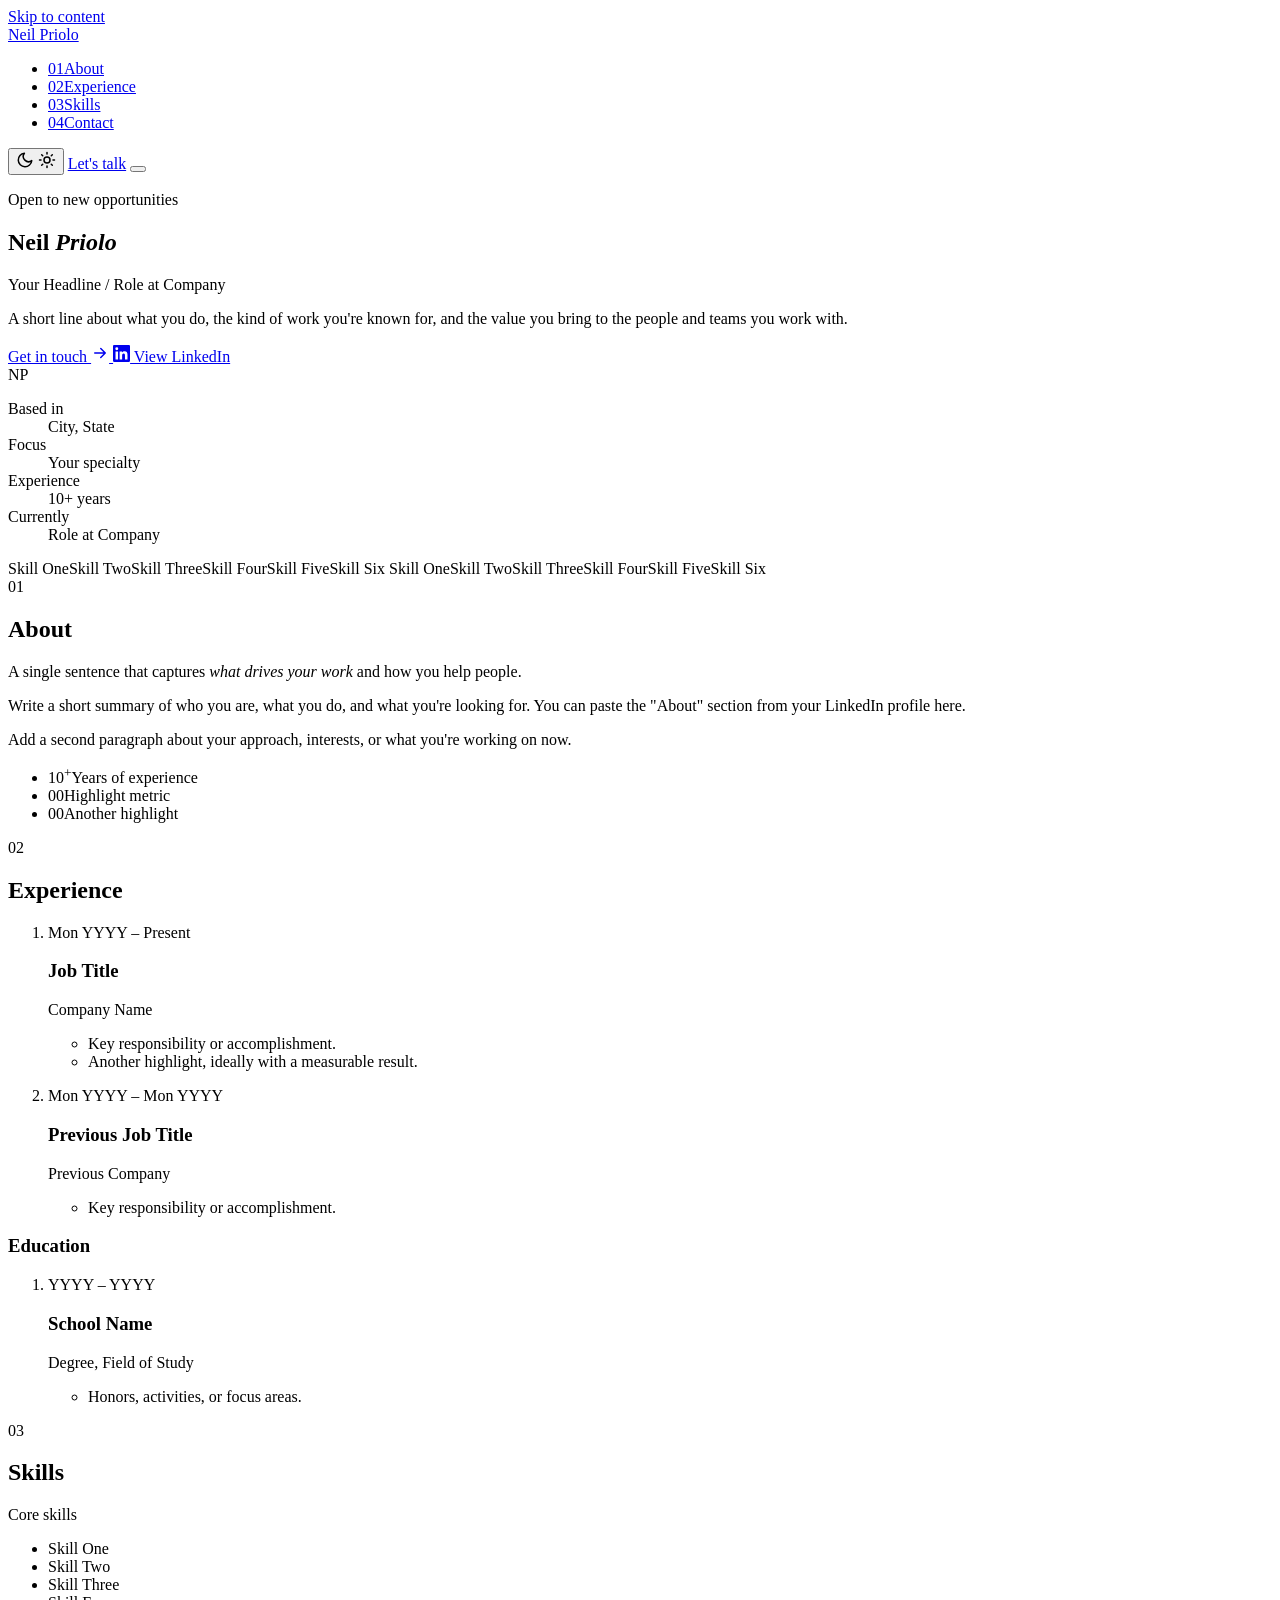
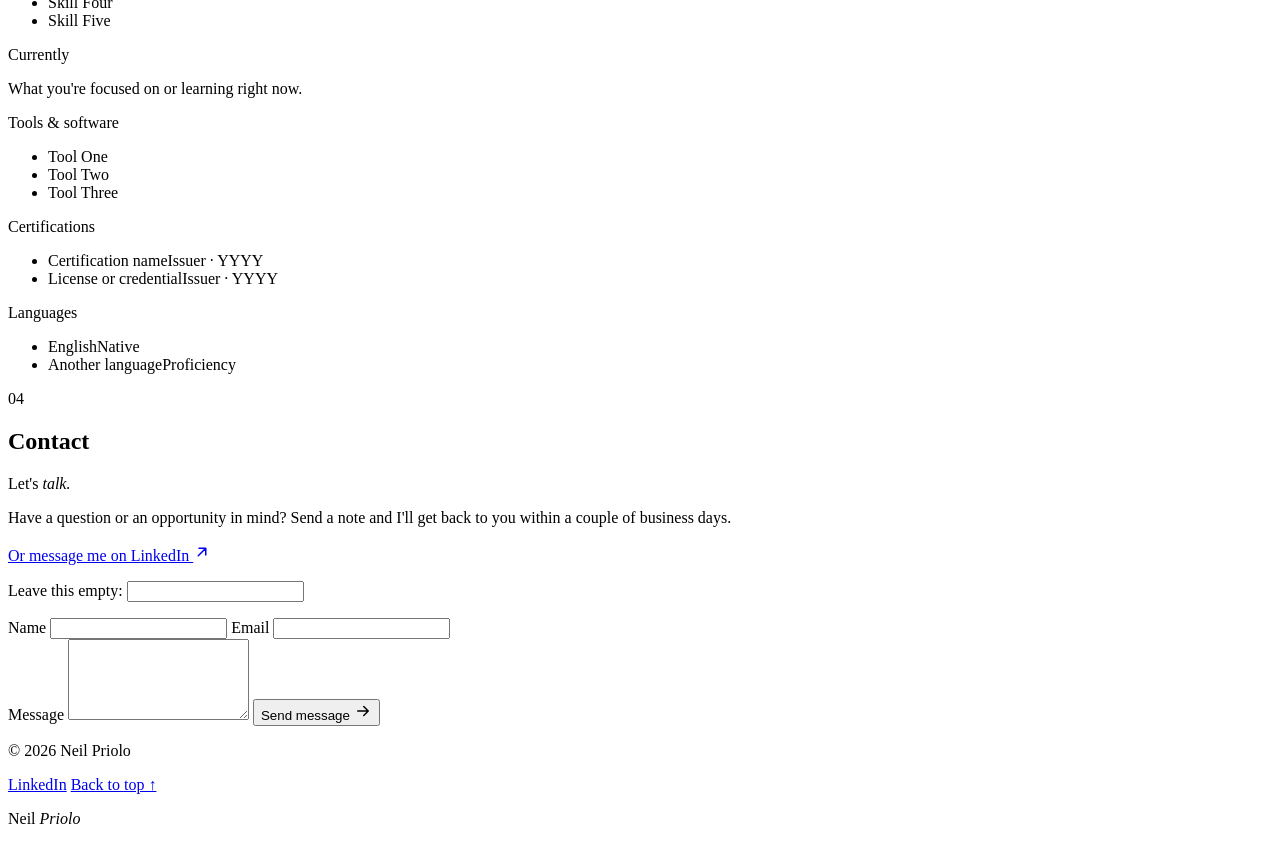
==== commit 5381079c: "Redesign with an original editorial identity and new palette Replaces the reference-inspired layout " ====
--- a/public/index.html
+++ b/public/index.html
@@ -20,29 +20,28 @@
   </script>
   <link rel="preconnect" href="https://fonts.googleapis.com">
   <link rel="preconnect" href="https://fonts.gstatic.com" crossorigin>
-  <link href="https://fonts.googleapis.com/css2?family=Archivo+Black&family=Inter:wght@500;600;700;800;900&family=JetBrains+Mono:wght@500;600&family=Merriweather:wght@400;700&display=swap" rel="stylesheet">
+  <link href="https://fonts.googleapis.com/css2?family=Inter:wght@400;500;600;700&family=JetBrains+Mono:wght@500&family=Playfair+Display:ital,wght@0,500;0,600;0,700;1,500;1,600&display=swap" rel="stylesheet">
   <link rel="stylesheet" href="/styles.css">
 </head>
 <body>
   <a class="skip-link" href="#main">Skip to content</a>
-  <div class="bg" aria-hidden="true"></div>
+  <div class="progress" aria-hidden="true"></div>
 
   <header class="site-header">
-    <nav class="nav" aria-label="Main">
-      <a class="brand" href="#top" aria-label="Neil Priolo, back to top">&lt;NEIL/&gt;</a>
+    <nav class="nav wrap" aria-label="Main">
+      <a class="wordmark" href="#top">Neil Priolo<span class="wordmark-dot" aria-hidden="true"></span></a>
       <ul class="nav-links" id="nav-links">
-        <li><a href="#about">About</a></li>
-        <li><a href="#experience">Experience</a></li>
-        <li><a href="#skills">Skills</a></li>
-        <li><a href="#contact">Contact</a></li>
-        <li class="nav-mobile-only"><a href="https://www.linkedin.com/in/prioloneil" target="_blank" rel="noopener">LinkedIn &#8599;</a></li>
+        <li><a href="#about"><span class="num">01</span>About</a></li>
+        <li><a href="#experience"><span class="num">02</span>Experience</a></li>
+        <li><a href="#skills"><span class="num">03</span>Skills</a></li>
+        <li><a href="#contact"><span class="num">04</span>Contact</a></li>
       </ul>
-      <div class="nav-right">
-        <a class="nav-linkedin" href="https://www.linkedin.com/in/prioloneil" target="_blank" rel="noopener">LinkedIn <span aria-hidden="true">&#8599;</span></a>
+      <div class="nav-actions">
         <button class="icon-btn theme-toggle" type="button" aria-label="Switch to dark theme">
           <svg class="icon-moon" width="18" height="18" viewBox="0 0 24 24" fill="none" stroke="currentColor" stroke-width="2" stroke-linecap="round" stroke-linejoin="round" aria-hidden="true"><path d="M21 12.8A9 9 0 1 1 11.2 3a7 7 0 0 0 9.8 9.8z"/></svg>
           <svg class="icon-sun" width="18" height="18" viewBox="0 0 24 24" fill="none" stroke="currentColor" stroke-width="2" stroke-linecap="round" stroke-linejoin="round" aria-hidden="true"><circle cx="12" cy="12" r="4"/><path d="M12 2v2M12 20v2M4.9 4.9l1.4 1.4M17.7 17.7l1.4 1.4M2 12h2M20 12h2M4.9 19.1l1.4-1.4M17.7 6.3l1.4-1.4"/></svg>
         </button>
+        <a class="btn btn-small" href="#contact">Let's talk</a>
         <button class="icon-btn menu-toggle" type="button" aria-expanded="false" aria-controls="nav-links" aria-label="Open menu">
           <span></span><span></span>
         </button>
@@ -52,217 +51,178 @@
 
   <main id="main">
     <!-- ============ HERO ============ -->
-    <section class="hero" id="top">
-      <div class="hero-title">
-        <p class="pill">Hi, I'm</p>
-        <h1><span class="outline-name">NEIL</span><span class="full-name">Neil Priolo</span></h1>
-      </div>
-
-      <div class="hero-stage">
-        <div class="hero-left">
-          <!-- TODO: your LinkedIn headline -->
-          <p class="badge">Your Headline &middot; Role</p>
-          <div class="float-card tilt-left">
-            <p class="eyebrow">Profile</p>
-            <h2 class="card-title">What I do</h2>
-            <!-- TODO: one or two sentences on what you do and who you help -->
-            <p class="serif muted">A short line about what you do, the kind of work you're known for, and the value you bring to the people and teams you work with.</p>
-          </div>
-        </div>
-
-        <div class="hero-center">
-          <div class="blob" aria-hidden="true"></div>
-          <span class="spark s1" aria-hidden="true">+</span>
-          <span class="spark s2" aria-hidden="true">+</span>
+    <section class="hero wrap" id="top">
+      <div class="hero-main">
+        <!-- TODO: set your availability, or delete this line -->
+        <p class="kicker reveal"><span class="pulse" aria-hidden="true"></span>Open to new opportunities</p>
+        <h1 class="reveal">Neil <em>Priolo</em></h1>
+        <!-- TODO: your LinkedIn headline -->
+        <p class="hero-role reveal">Your Headline <span class="sep" aria-hidden="true">/</span> Role at Company</p>
+        <!-- TODO: one or two sentences on what you do and who you help -->
+        <p class="hero-lede reveal">A short line about what you do, the kind of work you're known for, and the value you bring to the people and teams you work with.</p>
+        <div class="hero-cta reveal">
+          <a class="btn" href="#contact">
+            Get in touch
+            <svg width="18" height="18" viewBox="0 0 24 24" fill="none" stroke="currentColor" stroke-width="2" stroke-linecap="round" stroke-linejoin="round" aria-hidden="true"><path d="M5 12h14M13 6l6 6-6 6"/></svg>
+          </a>
+          <a class="btn btn-outline" href="https://www.linkedin.com/in/prioloneil" target="_blank" rel="noopener">
+            <svg width="17" height="17" viewBox="0 0 24 24" fill="currentColor" aria-hidden="true"><path d="M20.45 20.45h-3.56v-5.57c0-1.33-.02-3.04-1.85-3.04-1.86 0-2.14 1.45-2.14 2.94v5.67H9.35V9h3.41v1.56h.05c.48-.9 1.64-1.85 3.37-1.85 3.6 0 4.27 2.37 4.27 5.46v6.28zM5.34 7.43a2.06 2.06 0 1 1 0-4.13 2.06 2.06 0 0 1 0 4.13zM7.12 20.45H3.56V9h3.56v11.45zM22.22 0H1.77C.79 0 0 .77 0 1.73v20.54C0 23.23.79 24 1.77 24h20.45c.98 0 1.78-.77 1.78-1.73V1.73C24 .77 23.2 0 22.22 0z"/></svg>
+            View LinkedIn
+          </a>
+        </div>
+      </div>
+
+      <aside class="hero-side reveal" aria-label="Quick facts">
+        <div class="arch">
           <!-- To use a photo, add public/photo.jpg and replace the div below with:
-               <img class="portrait" src="/photo.jpg" alt="Neil Priolo" width="360" height="360"> -->
-          <div class="portrait" aria-hidden="true">NP</div>
-        </div>
-
-        <div class="hero-right">
-          <div class="float-card tilt-right explore">
-            <p class="eyebrow">Explore</p>
-            <a href="#experience">Experience
-              <svg width="18" height="18" viewBox="0 0 24 24" fill="none" stroke="currentColor" stroke-width="2" stroke-linecap="round" stroke-linejoin="round" aria-hidden="true"><path d="M5 12h14M13 6l6 6-6 6"/></svg>
-            </a>
-            <a href="#contact">Let's talk
-              <svg width="18" height="18" viewBox="0 0 24 24" fill="none" stroke="currentColor" stroke-width="2" stroke-linecap="round" stroke-linejoin="round" aria-hidden="true"><rect x="3" y="5" width="18" height="14" rx="2"/><path d="m3 7 9 6 9-6"/></svg>
-            </a>
-          </div>
-          <!-- TODO: your location -->
-          <p class="location">
-            <svg width="16" height="16" viewBox="0 0 24 24" fill="none" stroke="currentColor" stroke-width="2" stroke-linecap="round" stroke-linejoin="round" aria-hidden="true"><path d="M12 21s-7-6.2-7-11a7 7 0 0 1 14 0c0 4.8-7 11-7 11z"/><circle cx="12" cy="10" r="2.5"/></svg>
-            City, State
-          </p>
-        </div>
-      </div>
-    </section>
+               <img src="/photo.jpg" alt="Neil Priolo" width="420" height="520"> -->
+          <div class="arch-initials" aria-hidden="true">NP</div>
+        </div>
+        <!-- TODO: fill in your quick facts -->
+        <dl class="facts">
+          <div><dt>Based in</dt><dd>City, State</dd></div>
+          <div><dt>Focus</dt><dd>Your specialty</dd></div>
+          <div><dt>Experience</dt><dd>10+ years</dd></div>
+          <div><dt>Currently</dt><dd>Role at Company</dd></div>
+        </dl>
+      </aside>
+    </section>
+
+    <!-- Scrolling strip of skills. TODO: replace with your skills (keep the list duplicated for a seamless loop) -->
+    <div class="ticker" aria-hidden="true">
+      <div class="ticker-track">
+        <span>Skill One</span><span>Skill Two</span><span>Skill Three</span><span>Skill Four</span><span>Skill Five</span><span>Skill Six</span>
+        <span>Skill One</span><span>Skill Two</span><span>Skill Three</span><span>Skill Four</span><span>Skill Five</span><span>Skill Six</span>
+      </div>
+    </div>
 
     <!-- ============ ABOUT ============ -->
-    <section id="about" class="section">
-      <div class="sec-head">
-        <span class="ghost" aria-hidden="true">ABOUT</span>
-        <div class="reveal">
-          <h2>About Me</h2>
-        </div>
-        <!-- TODO: a one-line tagline -->
-        <p class="sec-tag tag-strong reveal">A one-line tagline about how you work.</p>
-      </div>
-
-      <div class="about-body">
-        <div class="about-visual reveal">
-          <span class="code-tag" aria-hidden="true">{ NP }</span>
-          <div class="panel">
-            <!-- TODO: three highlight numbers, or delete this list -->
-            <ul class="stats">
-              <li><span class="stat-num">10+</span><span class="stat-label">Years of experience</span></li>
-              <li><span class="stat-num">00</span><span class="stat-label">Highlight metric</span></li>
-              <li><span class="stat-num">00</span><span class="stat-label">Another highlight</span></li>
-            </ul>
-          </div>
-          <p class="sticker">Your motto.<br>Short and sweet.</p>
-        </div>
-
-        <div class="about-text">
-          <p class="eyebrow reveal">My story, briefly</p>
+    <section id="about" class="chapter wrap">
+      <div class="chapter-label">
+        <span class="label-num">01</span>
+        <h2>About</h2>
+      </div>
+      <div class="chapter-body">
+        <!-- TODO: one sentence that sums you up -->
+        <p class="pull reveal">A single sentence that captures <em>what drives your work</em> and how you help people.</p>
+        <div class="two-col reveal">
           <!-- TODO: paste your LinkedIn "About" section -->
-          <p class="lead reveal">Write a short summary of who you are, what you do, and what you're looking for. You can paste the "About" section from your LinkedIn profile here.</p>
-          <p class="serif muted reveal">Add a second paragraph about your approach, interests, or what you're working on now.</p>
-
-          <!-- TODO: three focus areas -->
-          <ul class="focus">
-            <li class="reveal">
-              <svg width="20" height="20" viewBox="0 0 24 24" fill="none" stroke="currentColor" stroke-width="2" stroke-linecap="round" stroke-linejoin="round" aria-hidden="true"><path d="M12 2 2 7l10 5 10-5-10-5z"/><path d="m2 17 10 5 10-5M2 12l10 5 10-5"/></svg>
-              <div><h3>Focus area one</h3><p>A short description of this strength.</p></div>
-            </li>
-            <li class="reveal">
-              <svg width="20" height="20" viewBox="0 0 24 24" fill="none" stroke="currentColor" stroke-width="2" stroke-linecap="round" stroke-linejoin="round" aria-hidden="true"><path d="M3 3v18h18"/><path d="m7 15 4-4 3 3 6-6"/></svg>
-              <div><h3>Focus area two</h3><p>A short description of this strength.</p></div>
-            </li>
-            <li class="reveal">
-              <svg width="20" height="20" viewBox="0 0 24 24" fill="none" stroke="currentColor" stroke-width="2" stroke-linecap="round" stroke-linejoin="round" aria-hidden="true"><circle cx="9" cy="7" r="4"/><path d="M3 21v-2a4 4 0 0 1 4-4h4a4 4 0 0 1 4 4v2M16 3.1a4 4 0 0 1 0 7.8M21 21v-2a4 4 0 0 0-3-3.9"/></svg>
-              <div><h3>Focus area three</h3><p>A short description of this strength.</p></div>
-            </li>
-          </ul>
-        </div>
+          <p>Write a short summary of who you are, what you do, and what you're looking for. You can paste the "About" section from your LinkedIn profile here.</p>
+          <p>Add a second paragraph about your approach, interests, or what you're working on now.</p>
+        </div>
+        <!-- TODO: three highlight numbers, or delete this list -->
+        <ul class="stats reveal">
+          <li><span class="stat-num">10<sup>+</sup></span><span class="stat-label">Years of experience</span></li>
+          <li><span class="stat-num">00</span><span class="stat-label">Highlight metric</span></li>
+          <li><span class="stat-num">00</span><span class="stat-label">Another highlight</span></li>
+        </ul>
       </div>
     </section>
 
     <!-- ============ EXPERIENCE ============ -->
-    <section id="experience" class="section">
-      <div class="sec-head">
-        <span class="ghost" aria-hidden="true">CAREER</span>
-        <div class="reveal">
-          <p class="eyebrow">Where I've worked</p>
-          <h2>Experience</h2>
-          <span class="bar" aria-hidden="true"></span>
-        </div>
-        <p class="sec-tag serif muted reveal">The roles, teams, and results that shaped how I work today.</p>
-      </div>
-
-      <ol class="jobs">
-        <!-- Copy one <li class="card job"> block per position, most recent first -->
-        <li class="card job reveal">
-          <p class="job-dates">Mon YYYY &ndash; Present</p>
-          <div>
-            <h3>Job Title</h3>
-            <p class="job-org">Company Name</p>
-            <ul class="bullets">
+    <section id="experience" class="chapter wrap">
+      <div class="chapter-label">
+        <span class="label-num">02</span>
+        <h2>Experience</h2>
+      </div>
+      <div class="chapter-body">
+        <ol class="rows">
+          <!-- Copy one <li class="row"> block per position, most recent first -->
+          <li class="row reveal">
+            <p class="row-when">Mon YYYY &ndash; Present</p>
+            <div class="row-what">
+              <h3>Job Title</h3>
+              <p class="row-org">Company Name</p>
+            </div>
+            <ul class="row-detail">
               <li>Key responsibility or accomplishment.</li>
               <li>Another highlight, ideally with a measurable result.</li>
             </ul>
-          </div>
-        </li>
-        <li class="card job reveal">
-          <p class="job-dates">Mon YYYY &ndash; Mon YYYY</p>
-          <div>
-            <h3>Previous Job Title</h3>
-            <p class="job-org">Previous Company</p>
-            <ul class="bullets">
+          </li>
+          <li class="row reveal">
+            <p class="row-when">Mon YYYY &ndash; Mon YYYY</p>
+            <div class="row-what">
+              <h3>Previous Job Title</h3>
+              <p class="row-org">Previous Company</p>
+            </div>
+            <ul class="row-detail">
               <li>Key responsibility or accomplishment.</li>
             </ul>
-          </div>
-        </li>
-      </ol>
-
-      <h3 class="sub-head reveal" id="education">Education</h3>
-      <ol class="jobs">
-        <li class="card job reveal">
-          <p class="job-dates">YYYY &ndash; YYYY</p>
-          <div>
-            <h3>School Name</h3>
-            <p class="job-org">Degree, Field of Study</p>
-          </div>
-        </li>
-      </ol>
+          </li>
+        </ol>
+
+        <h3 class="sub-label reveal" id="education">Education</h3>
+        <ol class="rows">
+          <li class="row reveal">
+            <p class="row-when">YYYY &ndash; YYYY</p>
+            <div class="row-what">
+              <h3>School Name</h3>
+              <p class="row-org">Degree, Field of Study</p>
+            </div>
+            <ul class="row-detail"><li>Honors, activities, or focus areas.</li></ul>
+          </li>
+        </ol>
+      </div>
     </section>
 
     <!-- ============ SKILLS ============ -->
-    <section id="skills" class="section">
-      <div class="sec-head">
-        <span class="ghost" aria-hidden="true">SKILLS</span>
-        <div class="reveal">
-          <p class="eyebrow">What I bring to the table</p>
-          <h2>Skills</h2>
-          <span class="bar" aria-hidden="true"></span>
-        </div>
-        <p class="sec-tag serif muted reveal">The strengths, tools, and credentials behind my work.</p>
-      </div>
-
-      <!-- TODO: replace with your skills from LinkedIn -->
-      <div class="skill-cards">
-        <div class="card skill-card reveal">
-          <svg width="26" height="26" viewBox="0 0 24 24" fill="none" stroke="currentColor" stroke-width="1.8" stroke-linecap="round" stroke-linejoin="round" aria-hidden="true"><path d="M12 2 2 7l10 5 10-5-10-5z"/><path d="m2 17 10 5 10-5M2 12l10 5 10-5"/></svg>
-          <h3>Core skills</h3>
-          <ul class="tags"><li>Skill One</li><li>Skill Two</li><li>Skill Three</li></ul>
-        </div>
-        <div class="card skill-card reveal">
-          <svg width="26" height="26" viewBox="0 0 24 24" fill="none" stroke="currentColor" stroke-width="1.8" stroke-linecap="round" stroke-linejoin="round" aria-hidden="true"><rect x="2" y="4" width="20" height="14" rx="2"/><path d="M8 22h8M12 18v4"/></svg>
-          <h3>Tools &amp; software</h3>
-          <ul class="tags"><li>Tool One</li><li>Tool Two</li><li>Tool Three</li></ul>
-        </div>
-        <div class="card skill-card reveal">
-          <svg width="26" height="26" viewBox="0 0 24 24" fill="none" stroke="currentColor" stroke-width="1.8" stroke-linecap="round" stroke-linejoin="round" aria-hidden="true"><circle cx="12" cy="8" r="6"/><path d="M8.2 13.2 7 22l5-3 5 3-1.2-8.8"/></svg>
-          <h3>Certifications</h3>
-          <ul class="tags"><li>Certification</li><li>License</li></ul>
+    <section id="skills" class="chapter wrap">
+      <div class="chapter-label">
+        <span class="label-num">03</span>
+        <h2>Skills</h2>
+      </div>
+      <div class="chapter-body">
+        <!-- TODO: replace with your skills from LinkedIn -->
+        <div class="bento">
+          <div class="tile tile-wide reveal">
+            <p class="tile-label">Core skills</p>
+            <ul class="chips"><li>Skill One</li><li>Skill Two</li><li>Skill Three</li><li>Skill Four</li><li>Skill Five</li></ul>
+          </div>
+          <div class="tile tile-accent reveal">
+            <p class="tile-label">Currently</p>
+            <p class="tile-big">What you're focused on or learning right now.</p>
+          </div>
+          <div class="tile reveal">
+            <p class="tile-label">Tools &amp; software</p>
+            <ul class="chips"><li>Tool One</li><li>Tool Two</li><li>Tool Three</li></ul>
+          </div>
+          <div class="tile reveal">
+            <p class="tile-label">Certifications</p>
+            <ul class="list"><li>Certification name<span>Issuer &middot; YYYY</span></li><li>License or credential<span>Issuer &middot; YYYY</span></li></ul>
+          </div>
+          <div class="tile reveal">
+            <p class="tile-label">Languages</p>
+            <ul class="list"><li>English<span>Native</span></li><li>Another language<span>Proficiency</span></li></ul>
+          </div>
         </div>
       </div>
     </section>
 
     <!-- ============ CONTACT ============ -->
-    <section id="contact" class="section">
-      <div class="sec-head">
-        <span class="ghost" aria-hidden="true">HELLO</span>
-        <div class="reveal">
-          <p class="eyebrow">Have something in mind?</p>
-          <h2>Get in touch</h2>
-          <span class="bar" aria-hidden="true"></span>
-        </div>
-        <p class="sec-tag serif muted reveal">Have a question or an opportunity? Send a message below and I'll get back to you as soon as I can.</p>
-      </div>
-
-      <div class="contact reveal">
-        <div class="contact-dark">
-          <svg class="spin-badge" viewBox="0 0 100 100" aria-hidden="true">
-            <defs><path id="circle" d="M50 50m-36 0a36 36 0 1 1 72 0a36 36 0 1 1-72 0"/></defs>
-            <text><textPath href="#circle" textLength="224" lengthAdjust="spacing">LET'S CONNECT &#8226; LET'S CONNECT &#8226; </textPath></text>
-          </svg>
-          <p class="eyebrow">Start a conversation</p>
-          <p class="contact-big">Let's build something great together.</p>
-          <a class="contact-link" href="https://www.linkedin.com/in/prioloneil" target="_blank" rel="noopener">linkedin.com/in/prioloneil &#8599;</a>
+    <section id="contact" class="chapter wrap">
+      <div class="chapter-label">
+        <span class="label-num">04</span>
+        <h2>Contact</h2>
+      </div>
+      <div class="chapter-body contact">
+        <div class="contact-intro reveal">
+          <p class="contact-big">Let's <em>talk.</em></p>
+          <p>Have a question or an opportunity in mind? Send a note and I'll get back to you within a couple of business days.</p>
+          <a class="arrow-link" href="https://www.linkedin.com/in/prioloneil" target="_blank" rel="noopener">
+            Or message me on LinkedIn
+            <svg width="18" height="18" viewBox="0 0 24 24" fill="none" stroke="currentColor" stroke-width="2" stroke-linecap="round" stroke-linejoin="round" aria-hidden="true"><path d="M7 17 17 7M8 7h9v9"/></svg>
+          </a>
         </div>
 
         <!-- Netlify Forms: submissions appear in the Netlify dashboard under Forms -->
-        <form class="contact-form" name="contact" method="POST" data-netlify="true" netlify-honeypot="bot-field" action="/thanks.html">
+        <form class="contact-form reveal" name="contact" method="POST" data-netlify="true" netlify-honeypot="bot-field" action="/thanks.html">
           <input type="hidden" name="form-name" value="contact">
           <p class="hidden"><label>Leave this empty: <input name="bot-field"></label></p>
-          <div>
-            <p class="form-title">Tell me what you have in mind</p>
-            <p class="form-sub">I usually reply within one to two business days.</p>
-          </div>
-          <label>Your name <input type="text" name="name" required autocomplete="name" placeholder="Your name"></label>
-          <label>Email address <input type="email" name="email" required autocomplete="email" placeholder="you@example.com"></label>
-          <label>Message <textarea name="message" rows="5" required placeholder="How can I help?"></textarea></label>
+          <div class="field-row">
+            <label>Name <input type="text" name="name" required autocomplete="name"></label>
+            <label>Email <input type="email" name="email" required autocomplete="email"></label>
+          </div>
+          <label>Message <textarea name="message" rows="5" required></textarea></label>
           <button class="btn" type="submit">
             Send message
             <svg width="18" height="18" viewBox="0 0 24 24" fill="none" stroke="currentColor" stroke-width="2" stroke-linecap="round" stroke-linejoin="round" aria-hidden="true"><path d="M5 12h14M13 6l6 6-6 6"/></svg>
@@ -273,8 +233,12 @@
   </main>
 
   <footer class="site-footer">
-    <p>&copy; <span id="year">2026</span> Neil Priolo</p>
-    <a href="https://www.linkedin.com/in/prioloneil" target="_blank" rel="noopener">LinkedIn &#8599;</a>
+    <div class="wrap footer-top">
+      <p>&copy; <span id="year">2026</span> Neil Priolo</p>
+      <a href="https://www.linkedin.com/in/prioloneil" target="_blank" rel="noopener">LinkedIn</a>
+      <a href="#top">Back to top &uarr;</a>
+    </div>
+    <p class="footer-name" aria-hidden="true">Neil <em>Priolo</em></p>
   </footer>
 
   <script src="/script.js" defer></script>
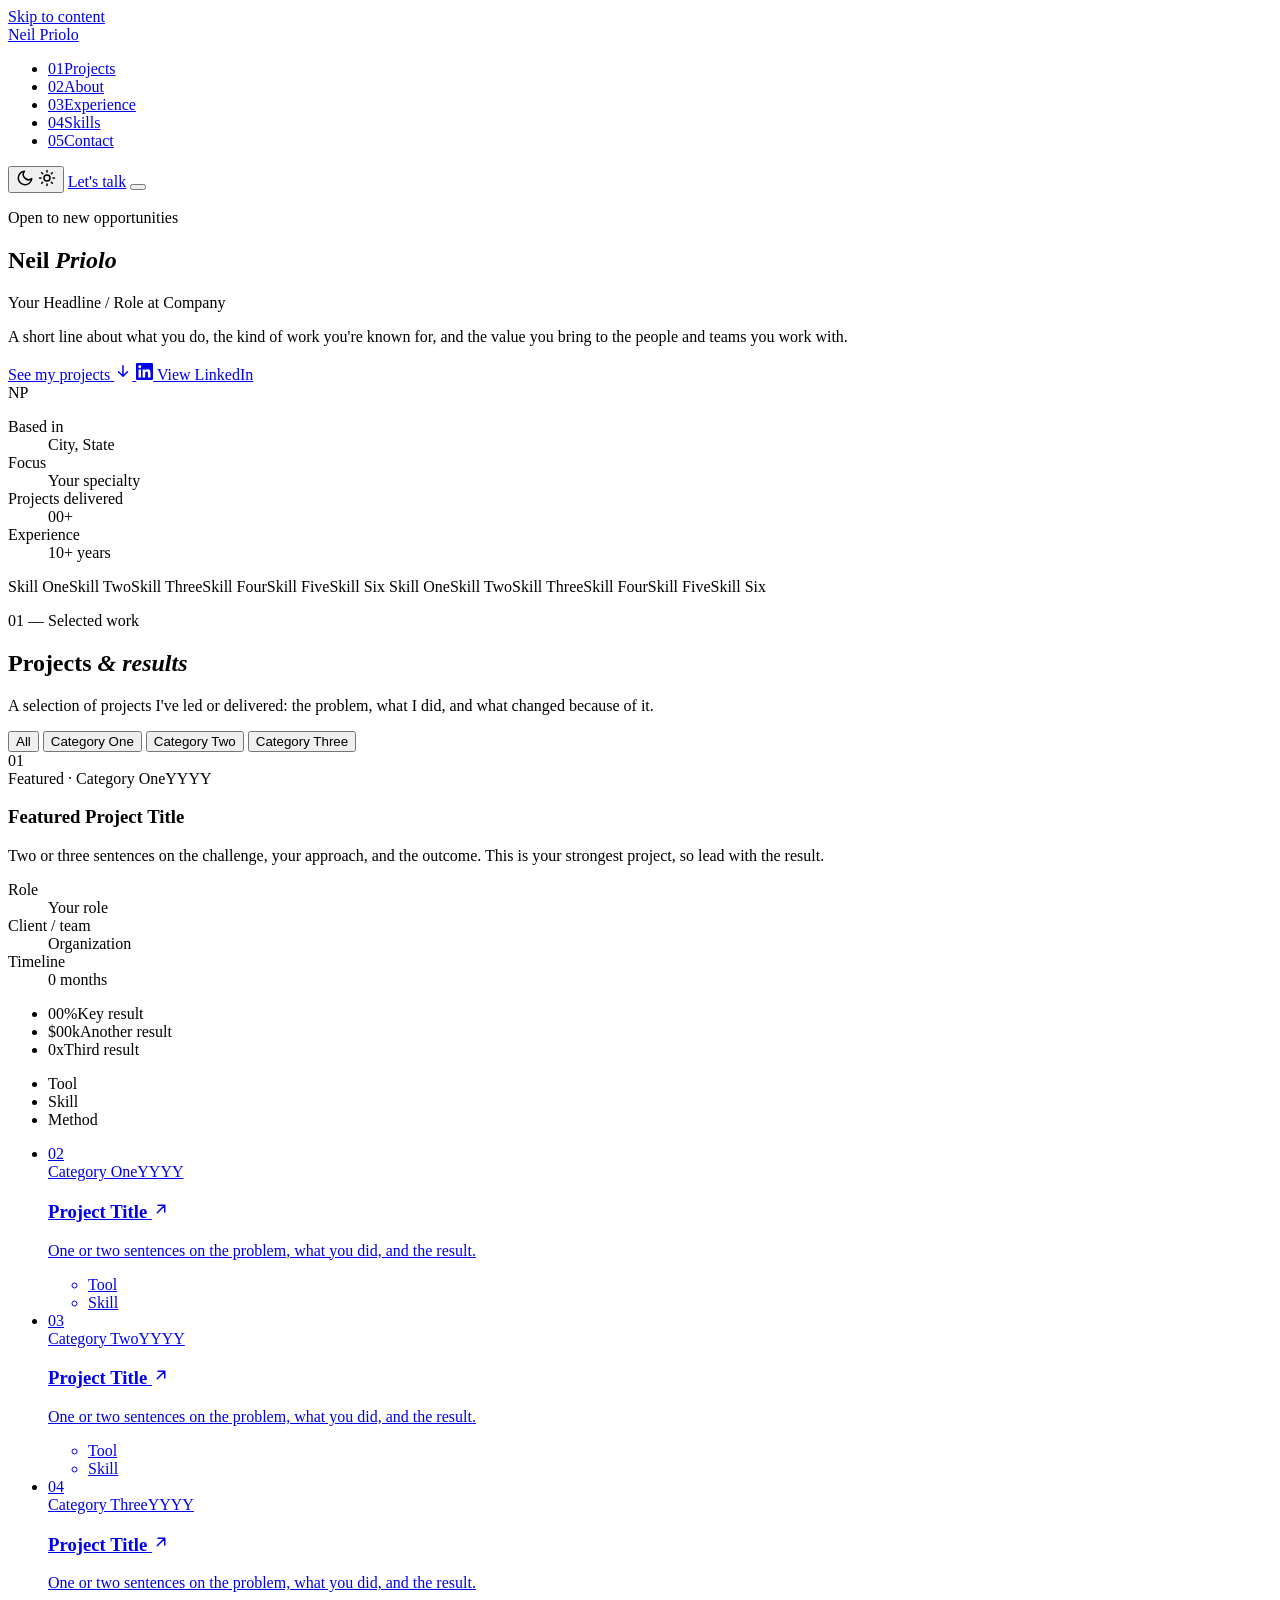
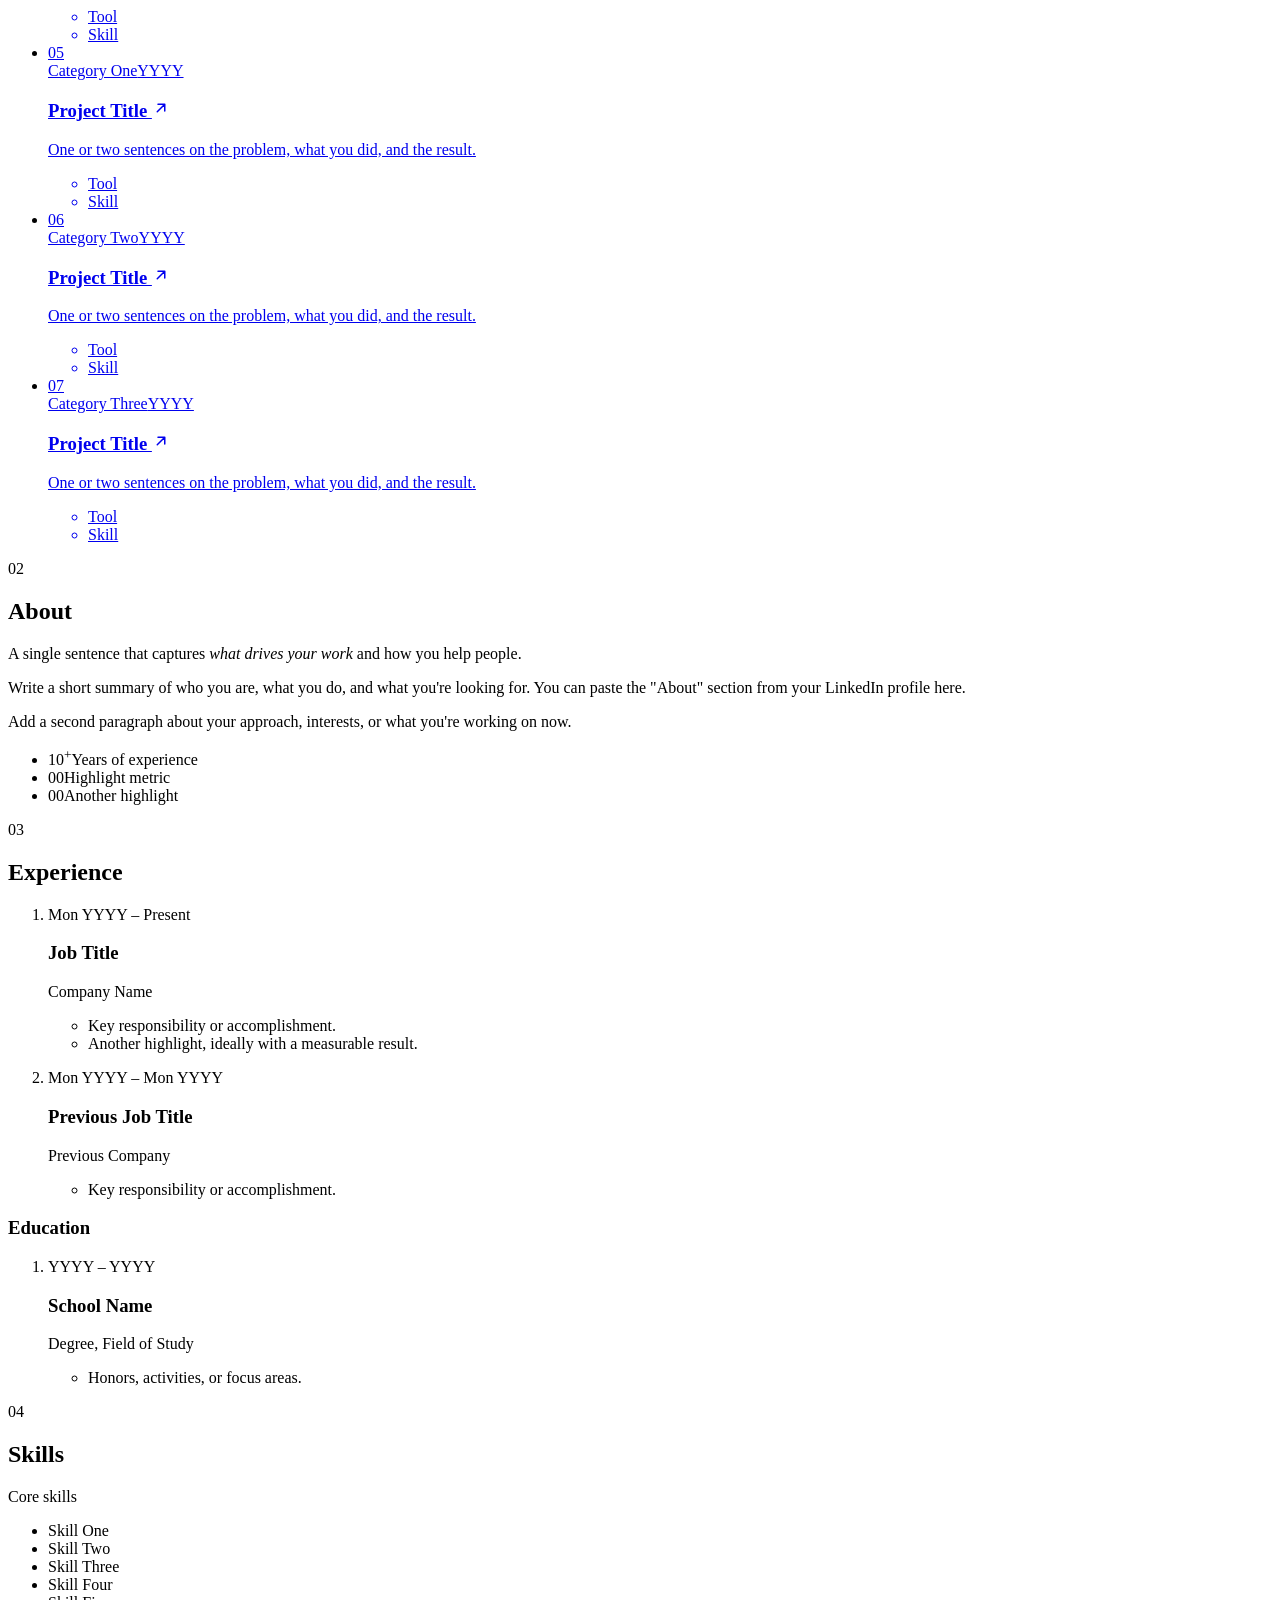
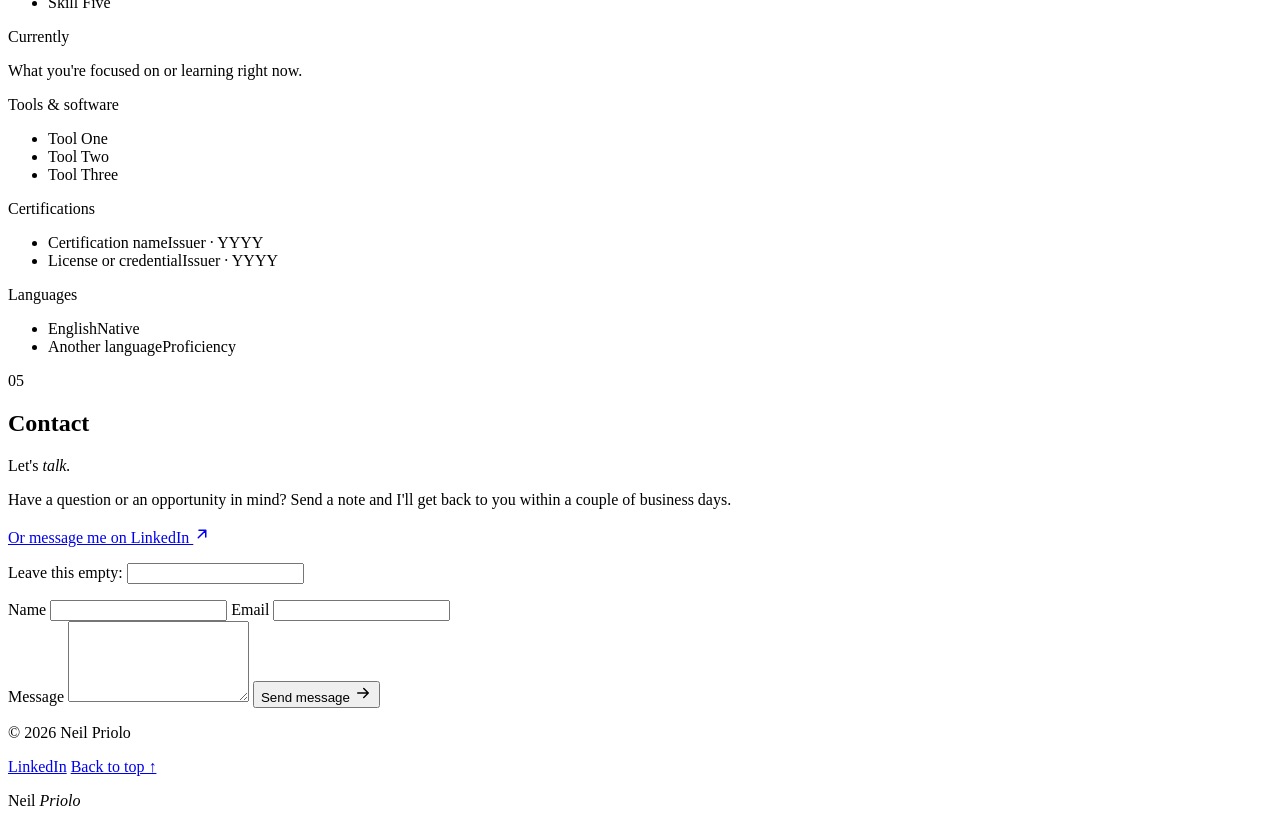
==== commit 96f050e6: "Make projects the centerpiece of the site Adds a Projects section directly after the hero: a feature" ====
--- a/public/index.html
+++ b/public/index.html
@@ -21,7 +21,7 @@
   <link rel="preconnect" href="https://fonts.googleapis.com">
   <link rel="preconnect" href="https://fonts.gstatic.com" crossorigin>
   <link href="https://fonts.googleapis.com/css2?family=Inter:wght@400;500;600;700&family=JetBrains+Mono:wght@500&family=Playfair+Display:ital,wght@0,500;0,600;0,700;1,500;1,600&display=swap" rel="stylesheet">
-  <link rel="stylesheet" href="/styles.css">
+  <link rel="stylesheet" href="/styles.css?v=4">
 </head>
 <body>
   <a class="skip-link" href="#main">Skip to content</a>
@@ -31,10 +31,11 @@
     <nav class="nav wrap" aria-label="Main">
       <a class="wordmark" href="#top">Neil Priolo<span class="wordmark-dot" aria-hidden="true"></span></a>
       <ul class="nav-links" id="nav-links">
-        <li><a href="#about"><span class="num">01</span>About</a></li>
-        <li><a href="#experience"><span class="num">02</span>Experience</a></li>
-        <li><a href="#skills"><span class="num">03</span>Skills</a></li>
-        <li><a href="#contact"><span class="num">04</span>Contact</a></li>
+        <li><a href="#projects"><span class="num">01</span>Projects</a></li>
+        <li><a href="#about"><span class="num">02</span>About</a></li>
+        <li><a href="#experience"><span class="num">03</span>Experience</a></li>
+        <li><a href="#skills"><span class="num">04</span>Skills</a></li>
+        <li><a href="#contact"><span class="num">05</span>Contact</a></li>
       </ul>
       <div class="nav-actions">
         <button class="icon-btn theme-toggle" type="button" aria-label="Switch to dark theme">
@@ -61,9 +62,9 @@
         <!-- TODO: one or two sentences on what you do and who you help -->
         <p class="hero-lede reveal">A short line about what you do, the kind of work you're known for, and the value you bring to the people and teams you work with.</p>
         <div class="hero-cta reveal">
-          <a class="btn" href="#contact">
-            Get in touch
-            <svg width="18" height="18" viewBox="0 0 24 24" fill="none" stroke="currentColor" stroke-width="2" stroke-linecap="round" stroke-linejoin="round" aria-hidden="true"><path d="M5 12h14M13 6l6 6-6 6"/></svg>
+          <a class="btn" href="#projects">
+            See my projects
+            <svg width="18" height="18" viewBox="0 0 24 24" fill="none" stroke="currentColor" stroke-width="2" stroke-linecap="round" stroke-linejoin="round" aria-hidden="true"><path d="M12 5v14M6 13l6 6 6-6"/></svg>
           </a>
           <a class="btn btn-outline" href="https://www.linkedin.com/in/prioloneil" target="_blank" rel="noopener">
             <svg width="17" height="17" viewBox="0 0 24 24" fill="currentColor" aria-hidden="true"><path d="M20.45 20.45h-3.56v-5.57c0-1.33-.02-3.04-1.85-3.04-1.86 0-2.14 1.45-2.14 2.94v5.67H9.35V9h3.41v1.56h.05c.48-.9 1.64-1.85 3.37-1.85 3.6 0 4.27 2.37 4.27 5.46v6.28zM5.34 7.43a2.06 2.06 0 1 1 0-4.13 2.06 2.06 0 0 1 0 4.13zM7.12 20.45H3.56V9h3.56v11.45zM22.22 0H1.77C.79 0 0 .77 0 1.73v20.54C0 23.23.79 24 1.77 24h20.45c.98 0 1.78-.77 1.78-1.73V1.73C24 .77 23.2 0 22.22 0z"/></svg>
@@ -82,8 +83,8 @@
         <dl class="facts">
           <div><dt>Based in</dt><dd>City, State</dd></div>
           <div><dt>Focus</dt><dd>Your specialty</dd></div>
+          <div><dt>Projects delivered</dt><dd>00+</dd></div>
           <div><dt>Experience</dt><dd>10+ years</dd></div>
-          <div><dt>Currently</dt><dd>Role at Company</dd></div>
         </dl>
       </aside>
     </section>
@@ -96,10 +97,117 @@
       </div>
     </div>
 
+    <!-- ============ PROJECTS ============ -->
+    <section id="projects" class="projects wrap">
+      <div class="projects-head">
+        <div>
+          <p class="label-num">01 &mdash; Selected work</p>
+          <h2 class="reveal">Projects <em>&amp; results</em></h2>
+        </div>
+        <!-- TODO: a sentence about the kind of projects you take on -->
+        <p class="projects-intro reveal">A selection of projects I've led or delivered: the problem, what I did, and what changed because of it.</p>
+      </div>
+
+      <!-- Filters match each project's data-category. TODO: rename the categories -->
+      <div class="filters" role="group" aria-label="Filter projects">
+        <button type="button" class="filter" data-filter="all" aria-pressed="true">All</button>
+        <button type="button" class="filter" data-filter="cat-a" aria-pressed="false">Category One</button>
+        <button type="button" class="filter" data-filter="cat-b" aria-pressed="false">Category Two</button>
+        <button type="button" class="filter" data-filter="cat-c" aria-pressed="false">Category Three</button>
+      </div>
+
+      <!-- Featured project. TODO: your best project -->
+      <article class="featured reveal" data-category="cat-a">
+        <!-- To use an image: <img class="featured-media" src="/projects/featured.jpg" alt="Short description of the image"> -->
+        <div class="featured-media thumb-forest" aria-hidden="true"><span>01</span></div>
+        <div class="featured-body">
+          <div class="project-meta"><span>Featured &middot; Category One</span><span>YYYY</span></div>
+          <h3>Featured Project Title</h3>
+          <p class="featured-summary">Two or three sentences on the challenge, your approach, and the outcome. This is your strongest project, so lead with the result.</p>
+          <dl class="featured-facts">
+            <div><dt>Role</dt><dd>Your role</dd></div>
+            <div><dt>Client / team</dt><dd>Organization</dd></div>
+            <div><dt>Timeline</dt><dd>0 months</dd></div>
+          </dl>
+          <ul class="results">
+            <li><span class="result-num">00%</span><span>Key result</span></li>
+            <li><span class="result-num">$00k</span><span>Another result</span></li>
+            <li><span class="result-num">0x</span><span>Third result</span></li>
+          </ul>
+          <ul class="project-tags"><li>Tool</li><li>Skill</li><li>Method</li></ul>
+        </div>
+      </article>
+
+      <!-- Copy one <li class="project"> block per project -->
+      <ul class="project-grid">
+          <li class="project reveal" data-category="cat-a">
+            <a class="project-link" href="#contact" aria-label="Project Title: ask me about this project">
+              <!-- To use an image: <img class="thumb" src="/projects/project-02.jpg" alt="" loading="lazy"> -->
+              <div class="thumb thumb-ink" aria-hidden="true"><span>02</span></div>
+              <div class="project-meta"><span>Category One</span><span>YYYY</span></div>
+              <h3>Project Title <svg width="18" height="18" viewBox="0 0 24 24" fill="none" stroke="currentColor" stroke-width="2" stroke-linecap="round" stroke-linejoin="round" aria-hidden="true"><path d="M7 17 17 7M8 7h9v9"/></svg></h3>
+              <p>One or two sentences on the problem, what you did, and the result.</p>
+              <ul class="project-tags"><li>Tool</li><li>Skill</li></ul>
+            </a>
+          </li>
+          <li class="project reveal" data-category="cat-b">
+            <a class="project-link" href="#contact" aria-label="Project Title: ask me about this project">
+              <!-- To use an image: <img class="thumb" src="/projects/project-03.jpg" alt="" loading="lazy"> -->
+              <div class="thumb thumb-brass" aria-hidden="true"><span>03</span></div>
+              <div class="project-meta"><span>Category Two</span><span>YYYY</span></div>
+              <h3>Project Title <svg width="18" height="18" viewBox="0 0 24 24" fill="none" stroke="currentColor" stroke-width="2" stroke-linecap="round" stroke-linejoin="round" aria-hidden="true"><path d="M7 17 17 7M8 7h9v9"/></svg></h3>
+              <p>One or two sentences on the problem, what you did, and the result.</p>
+              <ul class="project-tags"><li>Tool</li><li>Skill</li></ul>
+            </a>
+          </li>
+          <li class="project reveal" data-category="cat-c">
+            <a class="project-link" href="#contact" aria-label="Project Title: ask me about this project">
+              <!-- To use an image: <img class="thumb" src="/projects/project-04.jpg" alt="" loading="lazy"> -->
+              <div class="thumb thumb-forest" aria-hidden="true"><span>04</span></div>
+              <div class="project-meta"><span>Category Three</span><span>YYYY</span></div>
+              <h3>Project Title <svg width="18" height="18" viewBox="0 0 24 24" fill="none" stroke="currentColor" stroke-width="2" stroke-linecap="round" stroke-linejoin="round" aria-hidden="true"><path d="M7 17 17 7M8 7h9v9"/></svg></h3>
+              <p>One or two sentences on the problem, what you did, and the result.</p>
+              <ul class="project-tags"><li>Tool</li><li>Skill</li></ul>
+            </a>
+          </li>
+          <li class="project reveal" data-category="cat-a">
+            <a class="project-link" href="#contact" aria-label="Project Title: ask me about this project">
+              <!-- To use an image: <img class="thumb" src="/projects/project-05.jpg" alt="" loading="lazy"> -->
+              <div class="thumb thumb-brass" aria-hidden="true"><span>05</span></div>
+              <div class="project-meta"><span>Category One</span><span>YYYY</span></div>
+              <h3>Project Title <svg width="18" height="18" viewBox="0 0 24 24" fill="none" stroke="currentColor" stroke-width="2" stroke-linecap="round" stroke-linejoin="round" aria-hidden="true"><path d="M7 17 17 7M8 7h9v9"/></svg></h3>
+              <p>One or two sentences on the problem, what you did, and the result.</p>
+              <ul class="project-tags"><li>Tool</li><li>Skill</li></ul>
+            </a>
+          </li>
+          <li class="project reveal" data-category="cat-b">
+            <a class="project-link" href="#contact" aria-label="Project Title: ask me about this project">
+              <!-- To use an image: <img class="thumb" src="/projects/project-06.jpg" alt="" loading="lazy"> -->
+              <div class="thumb thumb-forest" aria-hidden="true"><span>06</span></div>
+              <div class="project-meta"><span>Category Two</span><span>YYYY</span></div>
+              <h3>Project Title <svg width="18" height="18" viewBox="0 0 24 24" fill="none" stroke="currentColor" stroke-width="2" stroke-linecap="round" stroke-linejoin="round" aria-hidden="true"><path d="M7 17 17 7M8 7h9v9"/></svg></h3>
+              <p>One or two sentences on the problem, what you did, and the result.</p>
+              <ul class="project-tags"><li>Tool</li><li>Skill</li></ul>
+            </a>
+          </li>
+          <li class="project reveal" data-category="cat-c">
+            <a class="project-link" href="#contact" aria-label="Project Title: ask me about this project">
+              <!-- To use an image: <img class="thumb" src="/projects/project-07.jpg" alt="" loading="lazy"> -->
+              <div class="thumb thumb-ink" aria-hidden="true"><span>07</span></div>
+              <div class="project-meta"><span>Category Three</span><span>YYYY</span></div>
+              <h3>Project Title <svg width="18" height="18" viewBox="0 0 24 24" fill="none" stroke="currentColor" stroke-width="2" stroke-linecap="round" stroke-linejoin="round" aria-hidden="true"><path d="M7 17 17 7M8 7h9v9"/></svg></h3>
+              <p>One or two sentences on the problem, what you did, and the result.</p>
+              <ul class="project-tags"><li>Tool</li><li>Skill</li></ul>
+            </a>
+          </li>
+      </ul>
+      <p class="filter-empty" hidden>No projects in this category yet.</p>
+    </section>
+
     <!-- ============ ABOUT ============ -->
     <section id="about" class="chapter wrap">
       <div class="chapter-label">
-        <span class="label-num">01</span>
+        <span class="label-num">02</span>
         <h2>About</h2>
       </div>
       <div class="chapter-body">
@@ -122,7 +230,7 @@
     <!-- ============ EXPERIENCE ============ -->
     <section id="experience" class="chapter wrap">
       <div class="chapter-label">
-        <span class="label-num">02</span>
+        <span class="label-num">03</span>
         <h2>Experience</h2>
       </div>
       <div class="chapter-body">
@@ -168,7 +276,7 @@
     <!-- ============ SKILLS ============ -->
     <section id="skills" class="chapter wrap">
       <div class="chapter-label">
-        <span class="label-num">03</span>
+        <span class="label-num">04</span>
         <h2>Skills</h2>
       </div>
       <div class="chapter-body">
@@ -201,7 +309,7 @@
     <!-- ============ CONTACT ============ -->
     <section id="contact" class="chapter wrap">
       <div class="chapter-label">
-        <span class="label-num">04</span>
+        <span class="label-num">05</span>
         <h2>Contact</h2>
       </div>
       <div class="chapter-body contact">
@@ -241,6 +349,6 @@
     <p class="footer-name" aria-hidden="true">Neil <em>Priolo</em></p>
   </footer>
 
-  <script src="/script.js" defer></script>
+  <script src="/script.js?v=4" defer></script>
 </body>
 </html>
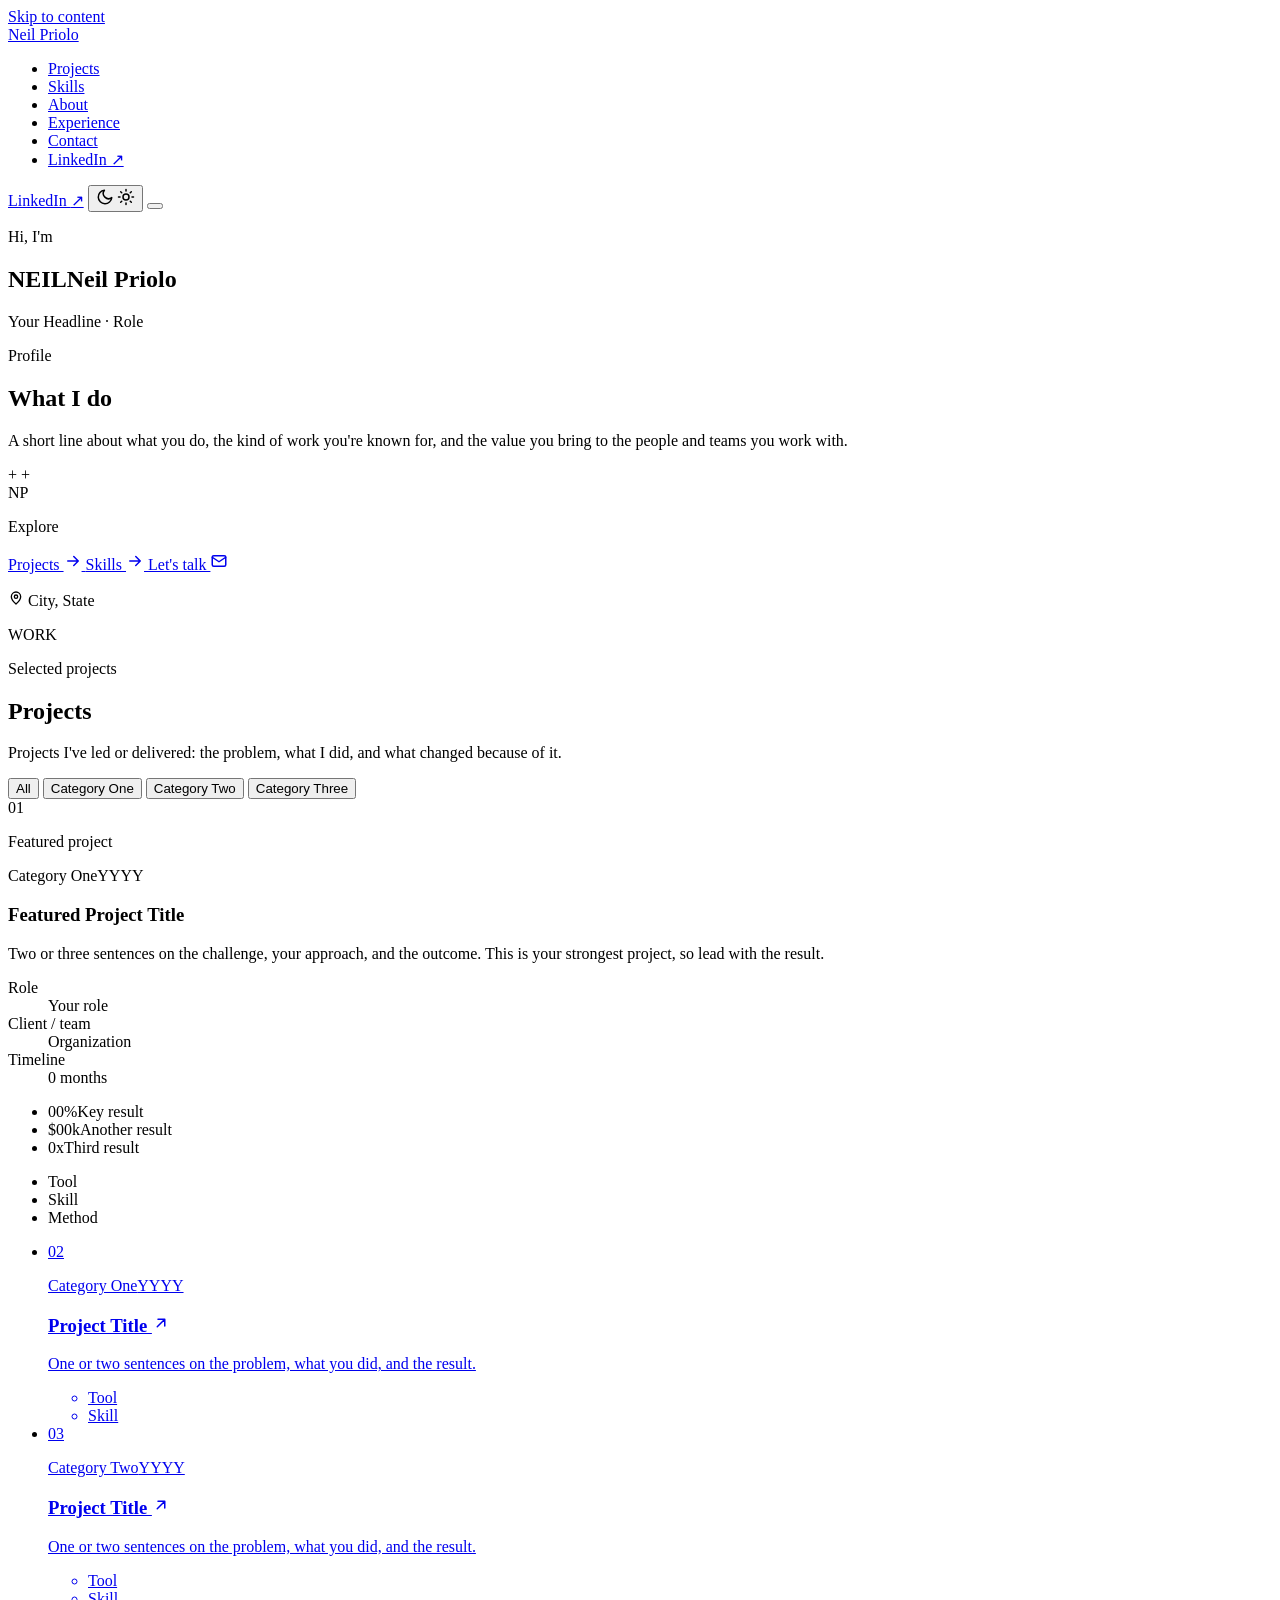
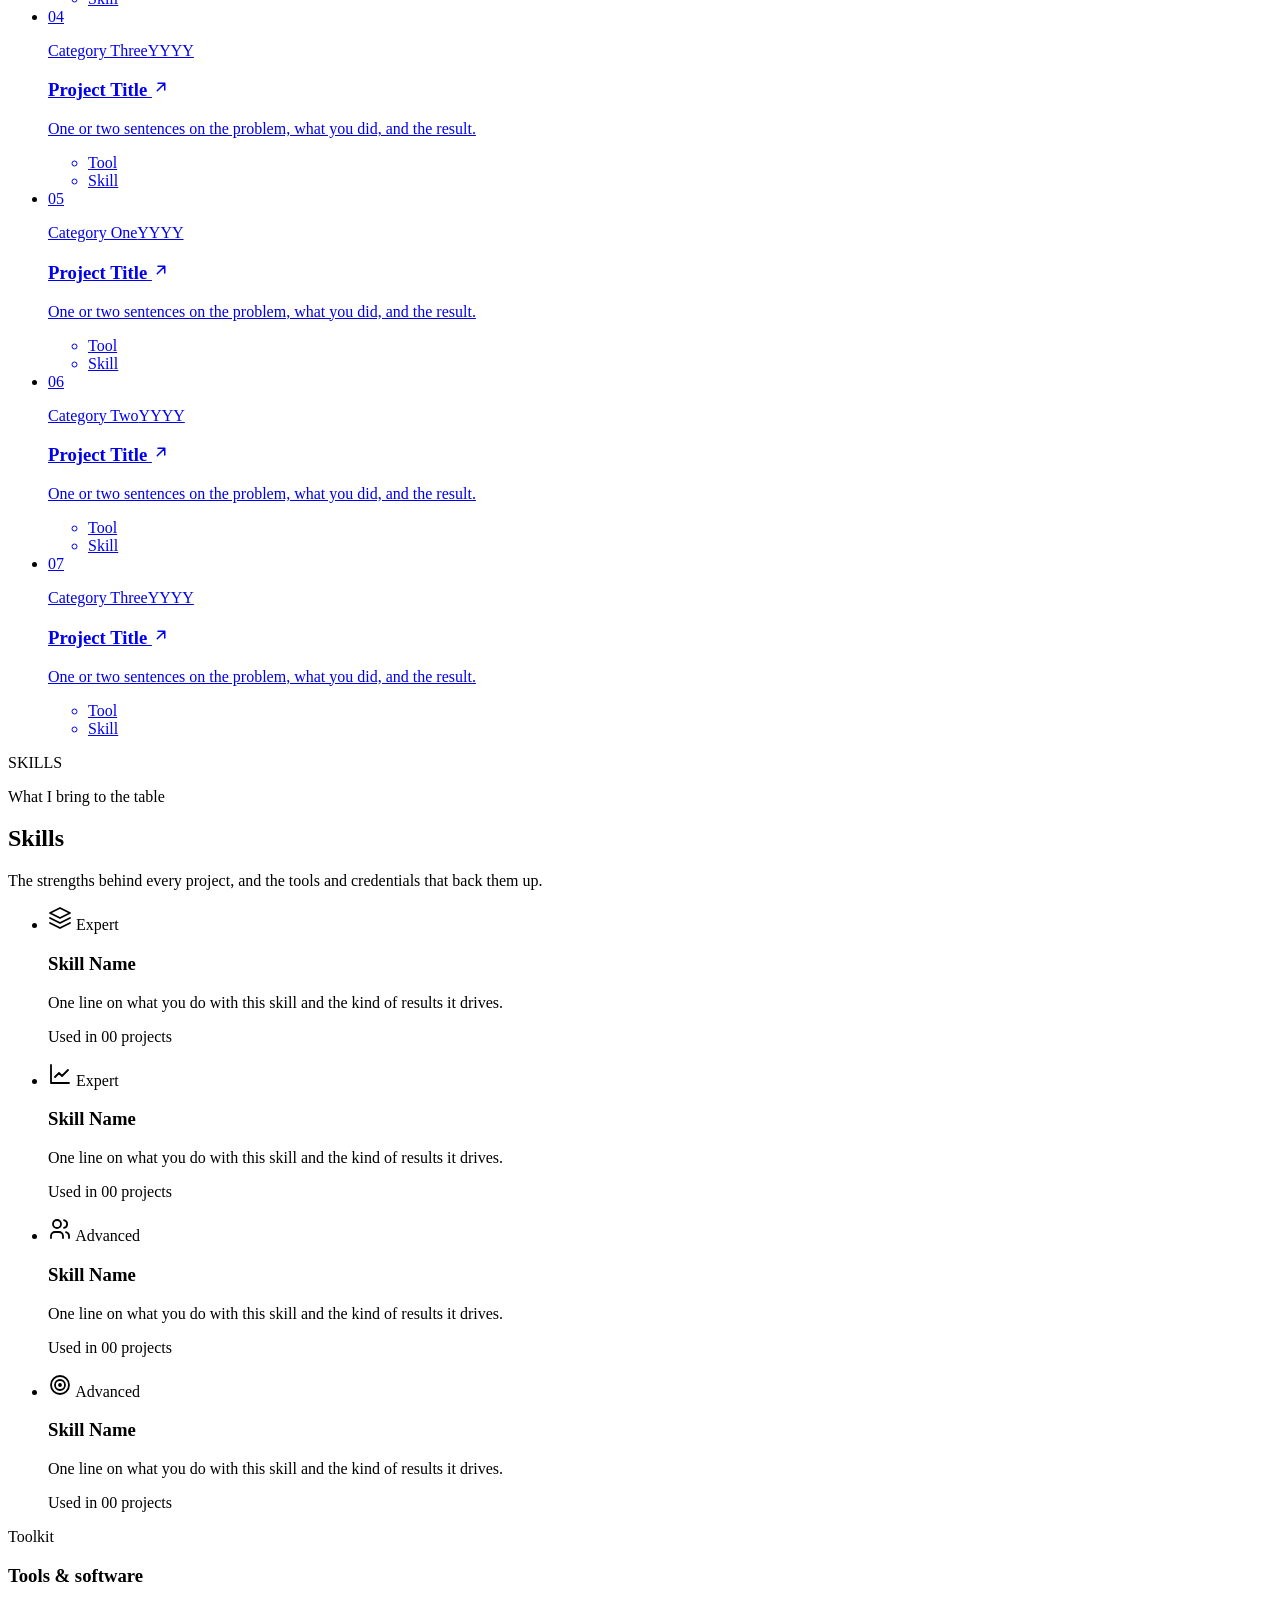
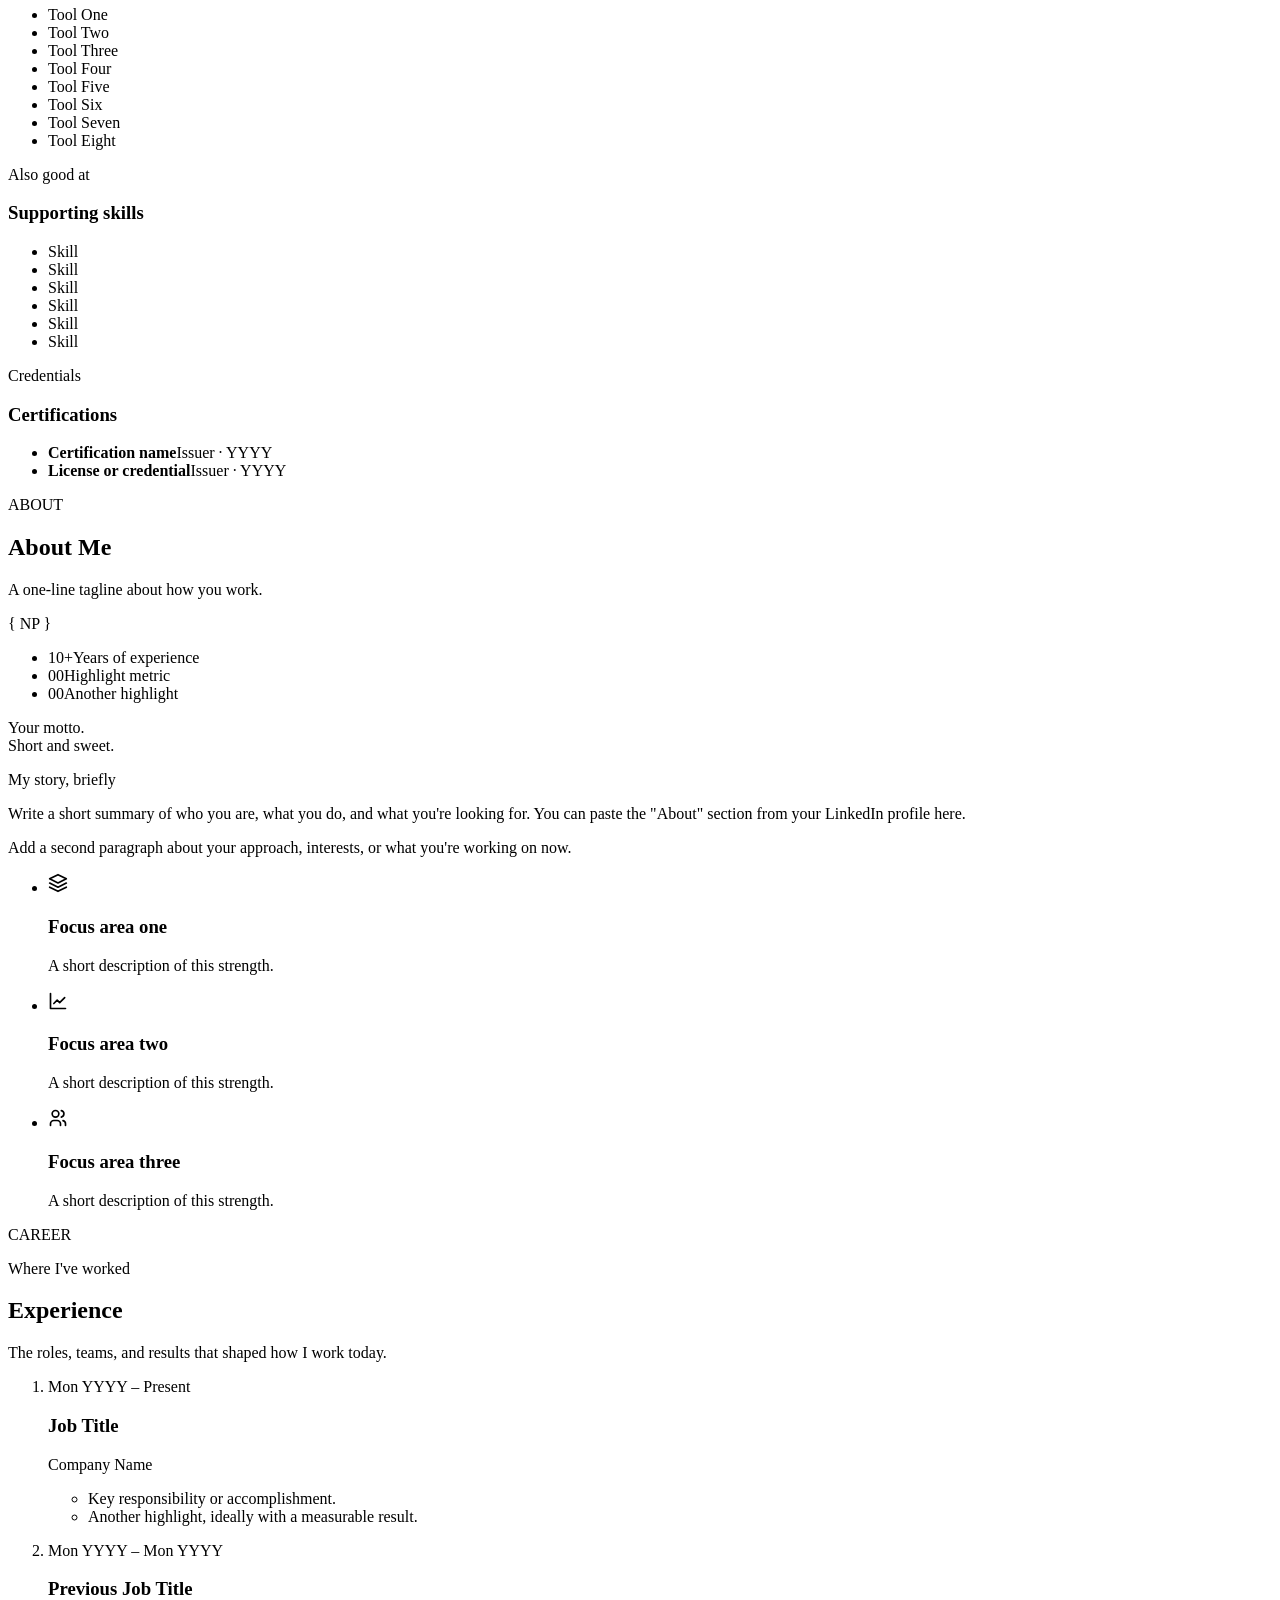
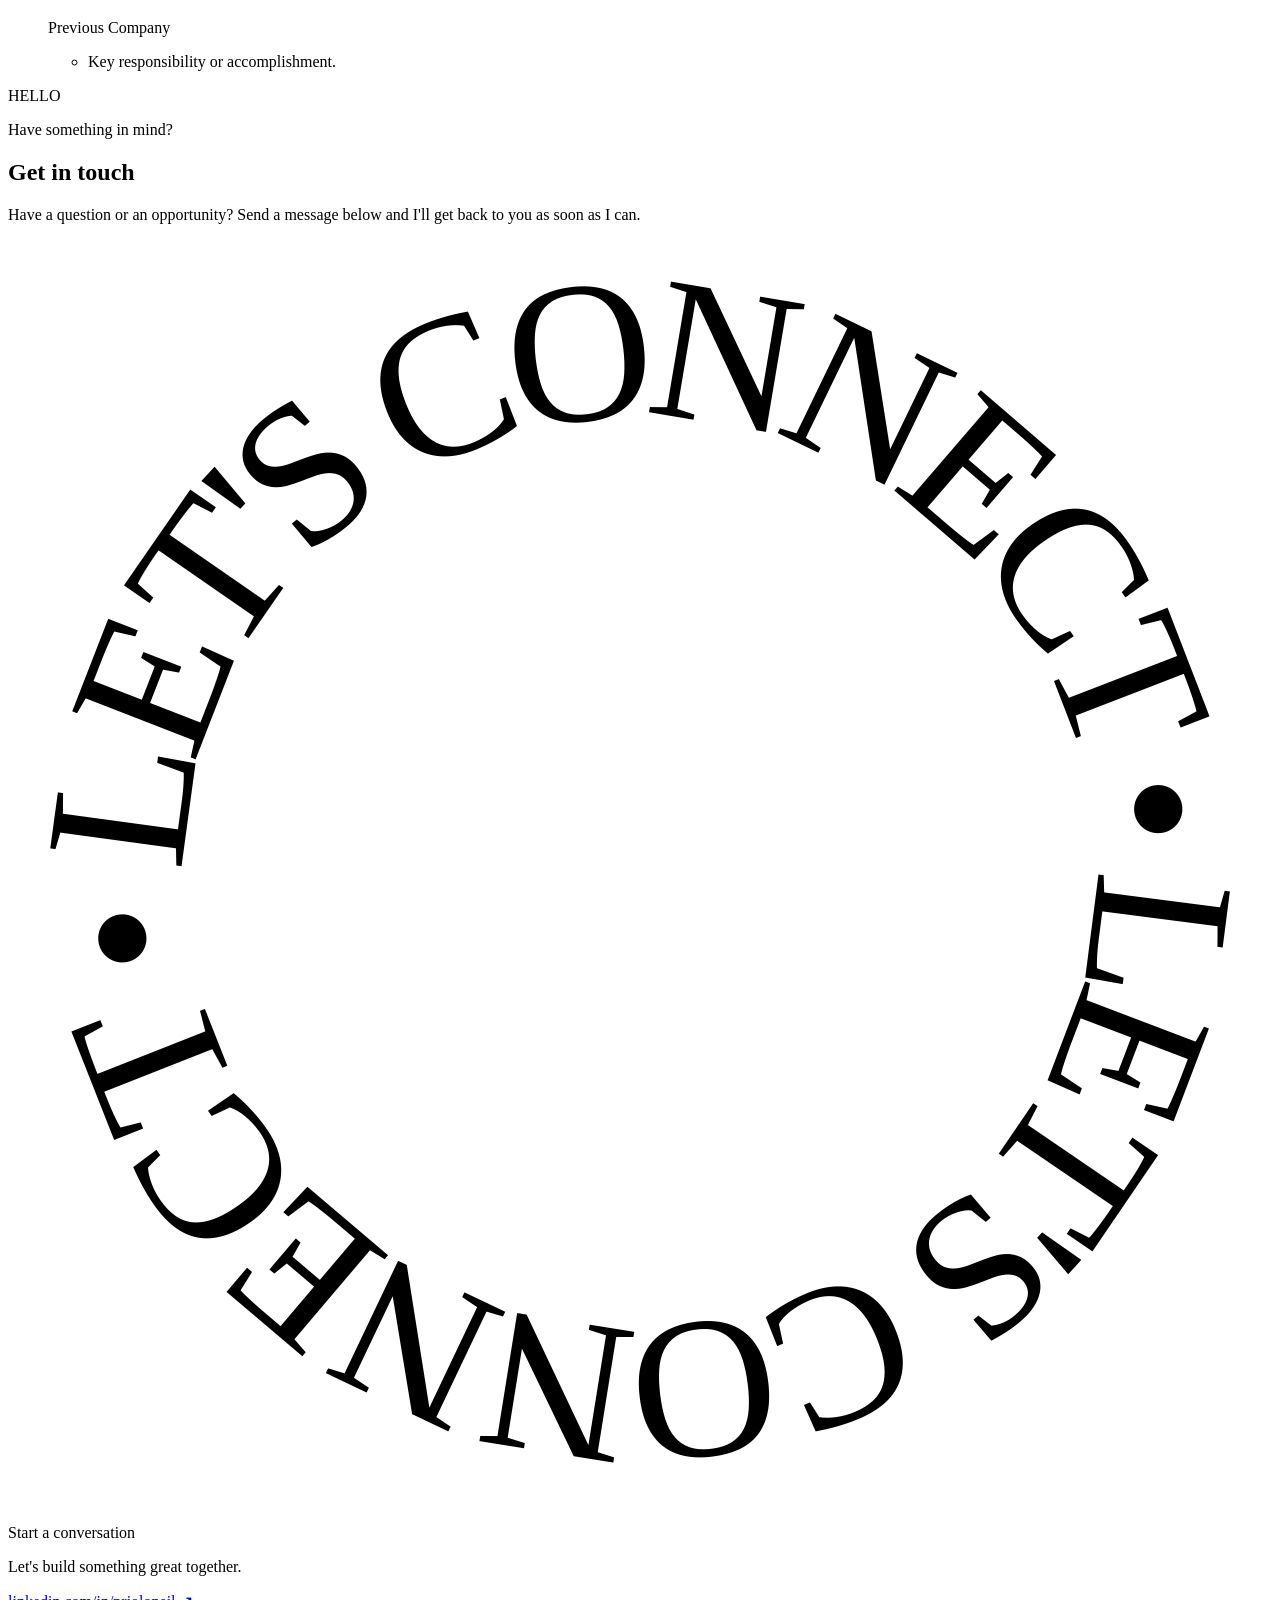
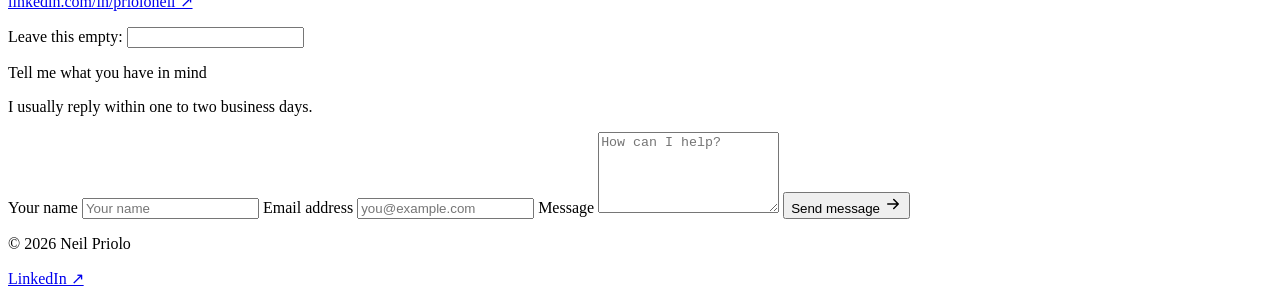
==== commit 2216869d: "Return to the reference-style layout in a warm rose/orange palette Restores the pastel, oversized-ty" ====
--- a/public/index.html
+++ b/public/index.html
@@ -20,29 +20,30 @@
   </script>
   <link rel="preconnect" href="https://fonts.googleapis.com">
   <link rel="preconnect" href="https://fonts.gstatic.com" crossorigin>
-  <link href="https://fonts.googleapis.com/css2?family=Inter:wght@400;500;600;700&family=JetBrains+Mono:wght@500&family=Playfair+Display:ital,wght@0,500;0,600;0,700;1,500;1,600&display=swap" rel="stylesheet">
-  <link rel="stylesheet" href="/styles.css?v=4">
+  <link href="https://fonts.googleapis.com/css2?family=Archivo+Black&family=Inter:wght@500;600;700;800;900&family=JetBrains+Mono:wght@500;600&family=Merriweather:wght@400;700&display=swap" rel="stylesheet">
+  <link rel="stylesheet" href="/styles.css?v=5">
 </head>
 <body>
   <a class="skip-link" href="#main">Skip to content</a>
-  <div class="progress" aria-hidden="true"></div>
+  <div class="bg" aria-hidden="true"></div>
 
   <header class="site-header">
-    <nav class="nav wrap" aria-label="Main">
-      <a class="wordmark" href="#top">Neil Priolo<span class="wordmark-dot" aria-hidden="true"></span></a>
+    <nav class="nav" aria-label="Main">
+      <a class="brand" href="#top" aria-label="Neil Priolo, back to top">Neil Priolo<span class="brand-dot" aria-hidden="true"></span></a>
       <ul class="nav-links" id="nav-links">
-        <li><a href="#projects"><span class="num">01</span>Projects</a></li>
-        <li><a href="#about"><span class="num">02</span>About</a></li>
-        <li><a href="#experience"><span class="num">03</span>Experience</a></li>
-        <li><a href="#skills"><span class="num">04</span>Skills</a></li>
-        <li><a href="#contact"><span class="num">05</span>Contact</a></li>
+        <li><a href="#projects">Projects</a></li>
+        <li><a href="#skills">Skills</a></li>
+        <li><a href="#about">About</a></li>
+        <li><a href="#experience">Experience</a></li>
+        <li><a href="#contact">Contact</a></li>
+        <li class="nav-mobile-only"><a href="https://www.linkedin.com/in/prioloneil" target="_blank" rel="noopener">LinkedIn &#8599;</a></li>
       </ul>
-      <div class="nav-actions">
+      <div class="nav-right">
+        <a class="nav-linkedin" href="https://www.linkedin.com/in/prioloneil" target="_blank" rel="noopener">LinkedIn <span aria-hidden="true">&#8599;</span></a>
         <button class="icon-btn theme-toggle" type="button" aria-label="Switch to dark theme">
           <svg class="icon-moon" width="18" height="18" viewBox="0 0 24 24" fill="none" stroke="currentColor" stroke-width="2" stroke-linecap="round" stroke-linejoin="round" aria-hidden="true"><path d="M21 12.8A9 9 0 1 1 11.2 3a7 7 0 0 0 9.8 9.8z"/></svg>
           <svg class="icon-sun" width="18" height="18" viewBox="0 0 24 24" fill="none" stroke="currentColor" stroke-width="2" stroke-linecap="round" stroke-linejoin="round" aria-hidden="true"><circle cx="12" cy="12" r="4"/><path d="M12 2v2M12 20v2M4.9 4.9l1.4 1.4M17.7 17.7l1.4 1.4M2 12h2M20 12h2M4.9 19.1l1.4-1.4M17.7 6.3l1.4-1.4"/></svg>
         </button>
-        <a class="btn btn-small" href="#contact">Let's talk</a>
         <button class="icon-btn menu-toggle" type="button" aria-expanded="false" aria-controls="nav-links" aria-label="Open menu">
           <span></span><span></span>
         </button>
@@ -52,64 +53,70 @@
 
   <main id="main">
     <!-- ============ HERO ============ -->
-    <section class="hero wrap" id="top">
-      <div class="hero-main">
-        <!-- TODO: set your availability, or delete this line -->
-        <p class="kicker reveal"><span class="pulse" aria-hidden="true"></span>Open to new opportunities</p>
-        <h1 class="reveal">Neil <em>Priolo</em></h1>
-        <!-- TODO: your LinkedIn headline -->
-        <p class="hero-role reveal">Your Headline <span class="sep" aria-hidden="true">/</span> Role at Company</p>
-        <!-- TODO: one or two sentences on what you do and who you help -->
-        <p class="hero-lede reveal">A short line about what you do, the kind of work you're known for, and the value you bring to the people and teams you work with.</p>
-        <div class="hero-cta reveal">
-          <a class="btn" href="#projects">
-            See my projects
-            <svg width="18" height="18" viewBox="0 0 24 24" fill="none" stroke="currentColor" stroke-width="2" stroke-linecap="round" stroke-linejoin="round" aria-hidden="true"><path d="M12 5v14M6 13l6 6 6-6"/></svg>
-          </a>
-          <a class="btn btn-outline" href="https://www.linkedin.com/in/prioloneil" target="_blank" rel="noopener">
-            <svg width="17" height="17" viewBox="0 0 24 24" fill="currentColor" aria-hidden="true"><path d="M20.45 20.45h-3.56v-5.57c0-1.33-.02-3.04-1.85-3.04-1.86 0-2.14 1.45-2.14 2.94v5.67H9.35V9h3.41v1.56h.05c.48-.9 1.64-1.85 3.37-1.85 3.6 0 4.27 2.37 4.27 5.46v6.28zM5.34 7.43a2.06 2.06 0 1 1 0-4.13 2.06 2.06 0 0 1 0 4.13zM7.12 20.45H3.56V9h3.56v11.45zM22.22 0H1.77C.79 0 0 .77 0 1.73v20.54C0 23.23.79 24 1.77 24h20.45c.98 0 1.78-.77 1.78-1.73V1.73C24 .77 23.2 0 22.22 0z"/></svg>
-            View LinkedIn
-          </a>
-        </div>
-      </div>
-
-      <aside class="hero-side reveal" aria-label="Quick facts">
-        <div class="arch">
+    <section class="hero" id="top">
+      <div class="hero-title">
+        <p class="pill">Hi, I'm</p>
+        <h1><span class="outline-name">NEIL</span><span class="full-name">Neil Priolo</span></h1>
+      </div>
+
+      <div class="hero-stage">
+        <div class="hero-left">
+          <!-- TODO: your LinkedIn headline -->
+          <p class="badge">Your Headline &middot; Role</p>
+          <div class="float-card tilt-left">
+            <p class="eyebrow">Profile</p>
+            <h2 class="card-title">What I do</h2>
+            <!-- TODO: one or two sentences on what you do and who you help -->
+            <p class="serif muted">A short line about what you do, the kind of work you're known for, and the value you bring to the people and teams you work with.</p>
+          </div>
+        </div>
+
+        <div class="hero-center">
+          <div class="blob" aria-hidden="true"></div>
+          <span class="spark s1" aria-hidden="true">+</span>
+          <span class="spark s2" aria-hidden="true">+</span>
           <!-- To use a photo, add public/photo.jpg and replace the div below with:
-               <img src="/photo.jpg" alt="Neil Priolo" width="420" height="520"> -->
-          <div class="arch-initials" aria-hidden="true">NP</div>
-        </div>
-        <!-- TODO: fill in your quick facts -->
-        <dl class="facts">
-          <div><dt>Based in</dt><dd>City, State</dd></div>
-          <div><dt>Focus</dt><dd>Your specialty</dd></div>
-          <div><dt>Projects delivered</dt><dd>00+</dd></div>
-          <div><dt>Experience</dt><dd>10+ years</dd></div>
-        </dl>
-      </aside>
-    </section>
-
-    <!-- Scrolling strip of skills. TODO: replace with your skills (keep the list duplicated for a seamless loop) -->
-    <div class="ticker" aria-hidden="true">
-      <div class="ticker-track">
-        <span>Skill One</span><span>Skill Two</span><span>Skill Three</span><span>Skill Four</span><span>Skill Five</span><span>Skill Six</span>
-        <span>Skill One</span><span>Skill Two</span><span>Skill Three</span><span>Skill Four</span><span>Skill Five</span><span>Skill Six</span>
-      </div>
-    </div>
+               <img class="portrait" src="/photo.jpg" alt="Neil Priolo" width="360" height="360"> -->
+          <div class="portrait" aria-hidden="true">NP</div>
+        </div>
+
+        <div class="hero-right">
+          <div class="float-card tilt-right explore">
+            <p class="eyebrow">Explore</p>
+            <a href="#projects">Projects
+              <svg width="18" height="18" viewBox="0 0 24 24" fill="none" stroke="currentColor" stroke-width="2" stroke-linecap="round" stroke-linejoin="round" aria-hidden="true"><path d="M5 12h14M13 6l6 6-6 6"/></svg>
+            </a>
+            <a href="#skills">Skills
+              <svg width="18" height="18" viewBox="0 0 24 24" fill="none" stroke="currentColor" stroke-width="2" stroke-linecap="round" stroke-linejoin="round" aria-hidden="true"><path d="M5 12h14M13 6l6 6-6 6"/></svg>
+            </a>
+            <a href="#contact">Let's talk
+              <svg width="18" height="18" viewBox="0 0 24 24" fill="none" stroke="currentColor" stroke-width="2" stroke-linecap="round" stroke-linejoin="round" aria-hidden="true"><rect x="3" y="5" width="18" height="14" rx="2"/><path d="m3 7 9 6 9-6"/></svg>
+            </a>
+          </div>
+          <!-- TODO: your location -->
+          <p class="location">
+            <svg width="16" height="16" viewBox="0 0 24 24" fill="none" stroke="currentColor" stroke-width="2" stroke-linecap="round" stroke-linejoin="round" aria-hidden="true"><path d="M12 21s-7-6.2-7-11a7 7 0 0 1 14 0c0 4.8-7 11-7 11z"/><circle cx="12" cy="10" r="2.5"/></svg>
+            City, State
+          </p>
+        </div>
+      </div>
+    </section>
 
     <!-- ============ PROJECTS ============ -->
-    <section id="projects" class="projects wrap">
-      <div class="projects-head">
-        <div>
-          <p class="label-num">01 &mdash; Selected work</p>
-          <h2 class="reveal">Projects <em>&amp; results</em></h2>
+    <section id="projects" class="section">
+      <div class="sec-head">
+        <span class="ghost" aria-hidden="true">WORK</span>
+        <div class="reveal">
+          <p class="eyebrow">Selected projects</p>
+          <h2>Projects</h2>
+          <span class="bar" aria-hidden="true"></span>
         </div>
         <!-- TODO: a sentence about the kind of projects you take on -->
-        <p class="projects-intro reveal">A selection of projects I've led or delivered: the problem, what I did, and what changed because of it.</p>
+        <p class="sec-tag serif muted reveal">Projects I've led or delivered: the problem, what I did, and what changed because of it.</p>
       </div>
 
       <!-- Filters match each project's data-category. TODO: rename the categories -->
-      <div class="filters" role="group" aria-label="Filter projects">
+      <div class="filters reveal" role="group" aria-label="Filter projects">
         <button type="button" class="filter" data-filter="all" aria-pressed="true">All</button>
         <button type="button" class="filter" data-filter="cat-a" aria-pressed="false">Category One</button>
         <button type="button" class="filter" data-filter="cat-b" aria-pressed="false">Category Two</button>
@@ -118,12 +125,15 @@
 
       <!-- Featured project. TODO: your best project -->
       <article class="featured reveal" data-category="cat-a">
-        <!-- To use an image: <img class="featured-media" src="/projects/featured.jpg" alt="Short description of the image"> -->
-        <div class="featured-media thumb-forest" aria-hidden="true"><span>01</span></div>
+        <div class="featured-media">
+          <!-- To use an image: <img src="/projects/featured.jpg" alt="Short description of the image"> -->
+          <div class="featured-art" aria-hidden="true"><span>01</span></div>
+          <p class="featured-chip">Featured project</p>
+        </div>
         <div class="featured-body">
-          <div class="project-meta"><span>Featured &middot; Category One</span><span>YYYY</span></div>
+          <p class="project-meta"><span>Category One</span><span>YYYY</span></p>
           <h3>Featured Project Title</h3>
-          <p class="featured-summary">Two or three sentences on the challenge, your approach, and the outcome. This is your strongest project, so lead with the result.</p>
+          <p class="serif muted">Two or three sentences on the challenge, your approach, and the outcome. This is your strongest project, so lead with the result.</p>
           <dl class="featured-facts">
             <div><dt>Role</dt><dd>Your role</dd></div>
             <div><dt>Client / team</dt><dd>Organization</dd></div>
@@ -140,197 +150,273 @@
 
       <!-- Copy one <li class="project"> block per project -->
       <ul class="project-grid">
-          <li class="project reveal" data-category="cat-a">
-            <a class="project-link" href="#contact" aria-label="Project Title: ask me about this project">
-              <!-- To use an image: <img class="thumb" src="/projects/project-02.jpg" alt="" loading="lazy"> -->
-              <div class="thumb thumb-ink" aria-hidden="true"><span>02</span></div>
-              <div class="project-meta"><span>Category One</span><span>YYYY</span></div>
-              <h3>Project Title <svg width="18" height="18" viewBox="0 0 24 24" fill="none" stroke="currentColor" stroke-width="2" stroke-linecap="round" stroke-linejoin="round" aria-hidden="true"><path d="M7 17 17 7M8 7h9v9"/></svg></h3>
-              <p>One or two sentences on the problem, what you did, and the result.</p>
-              <ul class="project-tags"><li>Tool</li><li>Skill</li></ul>
-            </a>
-          </li>
-          <li class="project reveal" data-category="cat-b">
-            <a class="project-link" href="#contact" aria-label="Project Title: ask me about this project">
-              <!-- To use an image: <img class="thumb" src="/projects/project-03.jpg" alt="" loading="lazy"> -->
-              <div class="thumb thumb-brass" aria-hidden="true"><span>03</span></div>
-              <div class="project-meta"><span>Category Two</span><span>YYYY</span></div>
-              <h3>Project Title <svg width="18" height="18" viewBox="0 0 24 24" fill="none" stroke="currentColor" stroke-width="2" stroke-linecap="round" stroke-linejoin="round" aria-hidden="true"><path d="M7 17 17 7M8 7h9v9"/></svg></h3>
-              <p>One or two sentences on the problem, what you did, and the result.</p>
-              <ul class="project-tags"><li>Tool</li><li>Skill</li></ul>
-            </a>
-          </li>
-          <li class="project reveal" data-category="cat-c">
-            <a class="project-link" href="#contact" aria-label="Project Title: ask me about this project">
-              <!-- To use an image: <img class="thumb" src="/projects/project-04.jpg" alt="" loading="lazy"> -->
-              <div class="thumb thumb-forest" aria-hidden="true"><span>04</span></div>
-              <div class="project-meta"><span>Category Three</span><span>YYYY</span></div>
-              <h3>Project Title <svg width="18" height="18" viewBox="0 0 24 24" fill="none" stroke="currentColor" stroke-width="2" stroke-linecap="round" stroke-linejoin="round" aria-hidden="true"><path d="M7 17 17 7M8 7h9v9"/></svg></h3>
-              <p>One or two sentences on the problem, what you did, and the result.</p>
-              <ul class="project-tags"><li>Tool</li><li>Skill</li></ul>
-            </a>
-          </li>
-          <li class="project reveal" data-category="cat-a">
-            <a class="project-link" href="#contact" aria-label="Project Title: ask me about this project">
-              <!-- To use an image: <img class="thumb" src="/projects/project-05.jpg" alt="" loading="lazy"> -->
-              <div class="thumb thumb-brass" aria-hidden="true"><span>05</span></div>
-              <div class="project-meta"><span>Category One</span><span>YYYY</span></div>
-              <h3>Project Title <svg width="18" height="18" viewBox="0 0 24 24" fill="none" stroke="currentColor" stroke-width="2" stroke-linecap="round" stroke-linejoin="round" aria-hidden="true"><path d="M7 17 17 7M8 7h9v9"/></svg></h3>
-              <p>One or two sentences on the problem, what you did, and the result.</p>
-              <ul class="project-tags"><li>Tool</li><li>Skill</li></ul>
-            </a>
-          </li>
-          <li class="project reveal" data-category="cat-b">
-            <a class="project-link" href="#contact" aria-label="Project Title: ask me about this project">
-              <!-- To use an image: <img class="thumb" src="/projects/project-06.jpg" alt="" loading="lazy"> -->
-              <div class="thumb thumb-forest" aria-hidden="true"><span>06</span></div>
-              <div class="project-meta"><span>Category Two</span><span>YYYY</span></div>
-              <h3>Project Title <svg width="18" height="18" viewBox="0 0 24 24" fill="none" stroke="currentColor" stroke-width="2" stroke-linecap="round" stroke-linejoin="round" aria-hidden="true"><path d="M7 17 17 7M8 7h9v9"/></svg></h3>
-              <p>One or two sentences on the problem, what you did, and the result.</p>
-              <ul class="project-tags"><li>Tool</li><li>Skill</li></ul>
-            </a>
-          </li>
-          <li class="project reveal" data-category="cat-c">
-            <a class="project-link" href="#contact" aria-label="Project Title: ask me about this project">
-              <!-- To use an image: <img class="thumb" src="/projects/project-07.jpg" alt="" loading="lazy"> -->
-              <div class="thumb thumb-ink" aria-hidden="true"><span>07</span></div>
-              <div class="project-meta"><span>Category Three</span><span>YYYY</span></div>
-              <h3>Project Title <svg width="18" height="18" viewBox="0 0 24 24" fill="none" stroke="currentColor" stroke-width="2" stroke-linecap="round" stroke-linejoin="round" aria-hidden="true"><path d="M7 17 17 7M8 7h9v9"/></svg></h3>
-              <p>One or two sentences on the problem, what you did, and the result.</p>
-              <ul class="project-tags"><li>Tool</li><li>Skill</li></ul>
-            </a>
-          </li>
+        <li class="project reveal" data-category="cat-a">
+          <a class="card project-link" href="#contact" aria-label="Project 02: ask me about this project">
+            <!-- To use an image: <img class="thumb" src="/projects/project-02.jpg" alt="" loading="lazy"> -->
+            <div class="thumb thumb-a" aria-hidden="true"><span>02</span></div>
+            <p class="project-meta"><span>Category One</span><span>YYYY</span></p>
+            <h3>Project Title <svg width="18" height="18" viewBox="0 0 24 24" fill="none" stroke="currentColor" stroke-width="2" stroke-linecap="round" stroke-linejoin="round" aria-hidden="true"><path d="M7 17 17 7M8 7h9v9"/></svg></h3>
+            <p class="project-desc">One or two sentences on the problem, what you did, and the result.</p>
+            <ul class="project-tags"><li>Tool</li><li>Skill</li></ul>
+          </a>
+        </li>
+        <li class="project reveal" data-category="cat-b">
+          <a class="card project-link" href="#contact" aria-label="Project 03: ask me about this project">
+            <!-- To use an image: <img class="thumb" src="/projects/project-03.jpg" alt="" loading="lazy"> -->
+            <div class="thumb thumb-b" aria-hidden="true"><span>03</span></div>
+            <p class="project-meta"><span>Category Two</span><span>YYYY</span></p>
+            <h3>Project Title <svg width="18" height="18" viewBox="0 0 24 24" fill="none" stroke="currentColor" stroke-width="2" stroke-linecap="round" stroke-linejoin="round" aria-hidden="true"><path d="M7 17 17 7M8 7h9v9"/></svg></h3>
+            <p class="project-desc">One or two sentences on the problem, what you did, and the result.</p>
+            <ul class="project-tags"><li>Tool</li><li>Skill</li></ul>
+          </a>
+        </li>
+        <li class="project reveal" data-category="cat-c">
+          <a class="card project-link" href="#contact" aria-label="Project 04: ask me about this project">
+            <!-- To use an image: <img class="thumb" src="/projects/project-04.jpg" alt="" loading="lazy"> -->
+            <div class="thumb thumb-c" aria-hidden="true"><span>04</span></div>
+            <p class="project-meta"><span>Category Three</span><span>YYYY</span></p>
+            <h3>Project Title <svg width="18" height="18" viewBox="0 0 24 24" fill="none" stroke="currentColor" stroke-width="2" stroke-linecap="round" stroke-linejoin="round" aria-hidden="true"><path d="M7 17 17 7M8 7h9v9"/></svg></h3>
+            <p class="project-desc">One or two sentences on the problem, what you did, and the result.</p>
+            <ul class="project-tags"><li>Tool</li><li>Skill</li></ul>
+          </a>
+        </li>
+        <li class="project reveal" data-category="cat-a">
+          <a class="card project-link" href="#contact" aria-label="Project 05: ask me about this project">
+            <!-- To use an image: <img class="thumb" src="/projects/project-05.jpg" alt="" loading="lazy"> -->
+            <div class="thumb thumb-b" aria-hidden="true"><span>05</span></div>
+            <p class="project-meta"><span>Category One</span><span>YYYY</span></p>
+            <h3>Project Title <svg width="18" height="18" viewBox="0 0 24 24" fill="none" stroke="currentColor" stroke-width="2" stroke-linecap="round" stroke-linejoin="round" aria-hidden="true"><path d="M7 17 17 7M8 7h9v9"/></svg></h3>
+            <p class="project-desc">One or two sentences on the problem, what you did, and the result.</p>
+            <ul class="project-tags"><li>Tool</li><li>Skill</li></ul>
+          </a>
+        </li>
+        <li class="project reveal" data-category="cat-b">
+          <a class="card project-link" href="#contact" aria-label="Project 06: ask me about this project">
+            <!-- To use an image: <img class="thumb" src="/projects/project-06.jpg" alt="" loading="lazy"> -->
+            <div class="thumb thumb-c" aria-hidden="true"><span>06</span></div>
+            <p class="project-meta"><span>Category Two</span><span>YYYY</span></p>
+            <h3>Project Title <svg width="18" height="18" viewBox="0 0 24 24" fill="none" stroke="currentColor" stroke-width="2" stroke-linecap="round" stroke-linejoin="round" aria-hidden="true"><path d="M7 17 17 7M8 7h9v9"/></svg></h3>
+            <p class="project-desc">One or two sentences on the problem, what you did, and the result.</p>
+            <ul class="project-tags"><li>Tool</li><li>Skill</li></ul>
+          </a>
+        </li>
+        <li class="project reveal" data-category="cat-c">
+          <a class="card project-link" href="#contact" aria-label="Project 07: ask me about this project">
+            <!-- To use an image: <img class="thumb" src="/projects/project-07.jpg" alt="" loading="lazy"> -->
+            <div class="thumb thumb-a" aria-hidden="true"><span>07</span></div>
+            <p class="project-meta"><span>Category Three</span><span>YYYY</span></p>
+            <h3>Project Title <svg width="18" height="18" viewBox="0 0 24 24" fill="none" stroke="currentColor" stroke-width="2" stroke-linecap="round" stroke-linejoin="round" aria-hidden="true"><path d="M7 17 17 7M8 7h9v9"/></svg></h3>
+            <p class="project-desc">One or two sentences on the problem, what you did, and the result.</p>
+            <ul class="project-tags"><li>Tool</li><li>Skill</li></ul>
+          </a>
+        </li>
       </ul>
       <p class="filter-empty" hidden>No projects in this category yet.</p>
     </section>
 
+    <!-- ============ SKILLS ============ -->
+    <section id="skills" class="section">
+      <div class="sec-head">
+        <span class="ghost" aria-hidden="true">SKILLS</span>
+        <div class="reveal">
+          <p class="eyebrow">What I bring to the table</p>
+          <h2>Skills</h2>
+          <span class="bar" aria-hidden="true"></span>
+        </div>
+        <p class="sec-tag serif muted reveal">The strengths behind every project, and the tools and credentials that back them up.</p>
+      </div>
+
+      <!-- Signature skills. TODO: your four strongest skills; set --level (0-100) and the level label to match -->
+      <ul class="skill-grid">
+        <li class="card skill reveal">
+          <div class="skill-top">
+            <span class="skill-icon"><svg width="24" height="24" viewBox="0 0 24 24" fill="none" stroke="currentColor" stroke-width="1.8" stroke-linecap="round" stroke-linejoin="round" aria-hidden="true"><path d="M12 2 2 7l10 5 10-5-10-5z"/><path d="m2 17 10 5 10-5M2 12l10 5 10-5"/></svg></span>
+            <span class="skill-level">Expert</span>
+          </div>
+          <h3>Skill Name</h3>
+          <p class="serif muted">One line on what you do with this skill and the kind of results it drives.</p>
+          <div class="meter" aria-hidden="true"><span style="--level: 95%"></span></div>
+          <p class="skill-proof">Used in 00 projects</p>
+        </li>
+        <li class="card skill reveal">
+          <div class="skill-top">
+            <span class="skill-icon"><svg width="24" height="24" viewBox="0 0 24 24" fill="none" stroke="currentColor" stroke-width="1.8" stroke-linecap="round" stroke-linejoin="round" aria-hidden="true"><path d="M3 3v18h18"/><path d="m7 15 4-4 3 3 6-6"/></svg></span>
+            <span class="skill-level">Expert</span>
+          </div>
+          <h3>Skill Name</h3>
+          <p class="serif muted">One line on what you do with this skill and the kind of results it drives.</p>
+          <div class="meter" aria-hidden="true"><span style="--level: 90%"></span></div>
+          <p class="skill-proof">Used in 00 projects</p>
+        </li>
+        <li class="card skill reveal">
+          <div class="skill-top">
+            <span class="skill-icon"><svg width="24" height="24" viewBox="0 0 24 24" fill="none" stroke="currentColor" stroke-width="1.8" stroke-linecap="round" stroke-linejoin="round" aria-hidden="true"><circle cx="9" cy="7" r="4"/><path d="M3 21v-2a4 4 0 0 1 4-4h4a4 4 0 0 1 4 4v2M16 3.1a4 4 0 0 1 0 7.8M21 21v-2a4 4 0 0 0-3-3.9"/></svg></span>
+            <span class="skill-level">Advanced</span>
+          </div>
+          <h3>Skill Name</h3>
+          <p class="serif muted">One line on what you do with this skill and the kind of results it drives.</p>
+          <div class="meter" aria-hidden="true"><span style="--level: 80%"></span></div>
+          <p class="skill-proof">Used in 00 projects</p>
+        </li>
+        <li class="card skill reveal">
+          <div class="skill-top">
+            <span class="skill-icon"><svg width="24" height="24" viewBox="0 0 24 24" fill="none" stroke="currentColor" stroke-width="1.8" stroke-linecap="round" stroke-linejoin="round" aria-hidden="true"><circle cx="12" cy="12" r="9"/><circle cx="12" cy="12" r="5"/><circle cx="12" cy="12" r="1"/></svg></span>
+            <span class="skill-level">Advanced</span>
+          </div>
+          <h3>Skill Name</h3>
+          <p class="serif muted">One line on what you do with this skill and the kind of results it drives.</p>
+          <div class="meter" aria-hidden="true"><span style="--level: 75%"></span></div>
+          <p class="skill-proof">Used in 00 projects</p>
+        </li>
+      </ul>
+
+      <div class="toolkit">
+        <div class="card toolkit-card reveal">
+          <p class="eyebrow">Toolkit</p>
+          <h3>Tools &amp; software</h3>
+          <!-- TODO: the tools you use -->
+          <ul class="tags"><li>Tool One</li><li>Tool Two</li><li>Tool Three</li><li>Tool Four</li><li>Tool Five</li><li>Tool Six</li><li>Tool Seven</li><li>Tool Eight</li></ul>
+        </div>
+        <div class="card toolkit-card reveal">
+          <p class="eyebrow">Also good at</p>
+          <h3>Supporting skills</h3>
+          <!-- TODO: other skills from LinkedIn -->
+          <ul class="tags"><li>Skill</li><li>Skill</li><li>Skill</li><li>Skill</li><li>Skill</li><li>Skill</li></ul>
+        </div>
+        <div class="card toolkit-card certs reveal">
+          <p class="eyebrow">Credentials</p>
+          <h3>Certifications</h3>
+          <!-- TODO: your certifications, or delete this card -->
+          <ul class="cert-list">
+            <li><strong>Certification name</strong><span>Issuer &middot; YYYY</span></li>
+            <li><strong>License or credential</strong><span>Issuer &middot; YYYY</span></li>
+          </ul>
+        </div>
+      </div>
+    </section>
+
     <!-- ============ ABOUT ============ -->
-    <section id="about" class="chapter wrap">
-      <div class="chapter-label">
-        <span class="label-num">02</span>
-        <h2>About</h2>
-      </div>
-      <div class="chapter-body">
-        <!-- TODO: one sentence that sums you up -->
-        <p class="pull reveal">A single sentence that captures <em>what drives your work</em> and how you help people.</p>
-        <div class="two-col reveal">
+    <section id="about" class="section">
+      <div class="sec-head">
+        <span class="ghost" aria-hidden="true">ABOUT</span>
+        <div class="reveal">
+          <h2>About Me</h2>
+        </div>
+        <!-- TODO: a one-line tagline -->
+        <p class="sec-tag tag-strong reveal">A one-line tagline about how you work.</p>
+      </div>
+
+      <div class="about-body">
+        <div class="about-visual reveal">
+          <span class="code-tag" aria-hidden="true">{ NP }</span>
+          <div class="panel">
+            <!-- TODO: three highlight numbers, or delete this list -->
+            <ul class="stats">
+              <li><span class="stat-num">10+</span><span class="stat-label">Years of experience</span></li>
+              <li><span class="stat-num">00</span><span class="stat-label">Highlight metric</span></li>
+              <li><span class="stat-num">00</span><span class="stat-label">Another highlight</span></li>
+            </ul>
+          </div>
+          <p class="sticker">Your motto.<br>Short and sweet.</p>
+        </div>
+
+        <div class="about-text">
+          <p class="eyebrow reveal">My story, briefly</p>
           <!-- TODO: paste your LinkedIn "About" section -->
-          <p>Write a short summary of who you are, what you do, and what you're looking for. You can paste the "About" section from your LinkedIn profile here.</p>
-          <p>Add a second paragraph about your approach, interests, or what you're working on now.</p>
-        </div>
-        <!-- TODO: three highlight numbers, or delete this list -->
-        <ul class="stats reveal">
-          <li><span class="stat-num">10<sup>+</sup></span><span class="stat-label">Years of experience</span></li>
-          <li><span class="stat-num">00</span><span class="stat-label">Highlight metric</span></li>
-          <li><span class="stat-num">00</span><span class="stat-label">Another highlight</span></li>
-        </ul>
+          <p class="lead reveal">Write a short summary of who you are, what you do, and what you're looking for. You can paste the "About" section from your LinkedIn profile here.</p>
+          <p class="serif muted reveal">Add a second paragraph about your approach, interests, or what you're working on now.</p>
+
+          <!-- TODO: three focus areas -->
+          <ul class="focus">
+            <li class="reveal">
+              <svg width="20" height="20" viewBox="0 0 24 24" fill="none" stroke="currentColor" stroke-width="2" stroke-linecap="round" stroke-linejoin="round" aria-hidden="true"><path d="M12 2 2 7l10 5 10-5-10-5z"/><path d="m2 17 10 5 10-5M2 12l10 5 10-5"/></svg>
+              <div><h3>Focus area one</h3><p>A short description of this strength.</p></div>
+            </li>
+            <li class="reveal">
+              <svg width="20" height="20" viewBox="0 0 24 24" fill="none" stroke="currentColor" stroke-width="2" stroke-linecap="round" stroke-linejoin="round" aria-hidden="true"><path d="M3 3v18h18"/><path d="m7 15 4-4 3 3 6-6"/></svg>
+              <div><h3>Focus area two</h3><p>A short description of this strength.</p></div>
+            </li>
+            <li class="reveal">
+              <svg width="20" height="20" viewBox="0 0 24 24" fill="none" stroke="currentColor" stroke-width="2" stroke-linecap="round" stroke-linejoin="round" aria-hidden="true"><circle cx="9" cy="7" r="4"/><path d="M3 21v-2a4 4 0 0 1 4-4h4a4 4 0 0 1 4 4v2M16 3.1a4 4 0 0 1 0 7.8M21 21v-2a4 4 0 0 0-3-3.9"/></svg>
+              <div><h3>Focus area three</h3><p>A short description of this strength.</p></div>
+            </li>
+          </ul>
+        </div>
       </div>
     </section>
 
     <!-- ============ EXPERIENCE ============ -->
-    <section id="experience" class="chapter wrap">
-      <div class="chapter-label">
-        <span class="label-num">03</span>
-        <h2>Experience</h2>
-      </div>
-      <div class="chapter-body">
-        <ol class="rows">
-          <!-- Copy one <li class="row"> block per position, most recent first -->
-          <li class="row reveal">
-            <p class="row-when">Mon YYYY &ndash; Present</p>
-            <div class="row-what">
-              <h3>Job Title</h3>
-              <p class="row-org">Company Name</p>
-            </div>
-            <ul class="row-detail">
+    <section id="experience" class="section">
+      <div class="sec-head">
+        <span class="ghost" aria-hidden="true">CAREER</span>
+        <div class="reveal">
+          <p class="eyebrow">Where I've worked</p>
+          <h2>Experience</h2>
+          <span class="bar" aria-hidden="true"></span>
+        </div>
+        <p class="sec-tag serif muted reveal">The roles, teams, and results that shaped how I work today.</p>
+      </div>
+
+      <ol class="jobs">
+        <!-- Copy one <li class="card job"> block per position, most recent first -->
+        <li class="card job reveal">
+          <p class="job-dates">Mon YYYY &ndash; Present</p>
+          <div>
+            <h3>Job Title</h3>
+            <p class="job-org">Company Name</p>
+            <ul class="bullets">
               <li>Key responsibility or accomplishment.</li>
               <li>Another highlight, ideally with a measurable result.</li>
             </ul>
-          </li>
-          <li class="row reveal">
-            <p class="row-when">Mon YYYY &ndash; Mon YYYY</p>
-            <div class="row-what">
-              <h3>Previous Job Title</h3>
-              <p class="row-org">Previous Company</p>
-            </div>
-            <ul class="row-detail">
+          </div>
+        </li>
+        <li class="card job reveal">
+          <p class="job-dates">Mon YYYY &ndash; Mon YYYY</p>
+          <div>
+            <h3>Previous Job Title</h3>
+            <p class="job-org">Previous Company</p>
+            <ul class="bullets">
               <li>Key responsibility or accomplishment.</li>
             </ul>
-          </li>
-        </ol>
-
-        <h3 class="sub-label reveal" id="education">Education</h3>
-        <ol class="rows">
-          <li class="row reveal">
-            <p class="row-when">YYYY &ndash; YYYY</p>
-            <div class="row-what">
-              <h3>School Name</h3>
-              <p class="row-org">Degree, Field of Study</p>
-            </div>
-            <ul class="row-detail"><li>Honors, activities, or focus areas.</li></ul>
-          </li>
-        </ol>
-      </div>
-    </section>
-
-    <!-- ============ SKILLS ============ -->
-    <section id="skills" class="chapter wrap">
-      <div class="chapter-label">
-        <span class="label-num">04</span>
-        <h2>Skills</h2>
-      </div>
-      <div class="chapter-body">
-        <!-- TODO: replace with your skills from LinkedIn -->
-        <div class="bento">
-          <div class="tile tile-wide reveal">
-            <p class="tile-label">Core skills</p>
-            <ul class="chips"><li>Skill One</li><li>Skill Two</li><li>Skill Three</li><li>Skill Four</li><li>Skill Five</li></ul>
-          </div>
-          <div class="tile tile-accent reveal">
-            <p class="tile-label">Currently</p>
-            <p class="tile-big">What you're focused on or learning right now.</p>
-          </div>
-          <div class="tile reveal">
-            <p class="tile-label">Tools &amp; software</p>
-            <ul class="chips"><li>Tool One</li><li>Tool Two</li><li>Tool Three</li></ul>
-          </div>
-          <div class="tile reveal">
-            <p class="tile-label">Certifications</p>
-            <ul class="list"><li>Certification name<span>Issuer &middot; YYYY</span></li><li>License or credential<span>Issuer &middot; YYYY</span></li></ul>
-          </div>
-          <div class="tile reveal">
-            <p class="tile-label">Languages</p>
-            <ul class="list"><li>English<span>Native</span></li><li>Another language<span>Proficiency</span></li></ul>
-          </div>
-        </div>
-      </div>
+          </div>
+        </li>
+      </ol>
     </section>
 
     <!-- ============ CONTACT ============ -->
-    <section id="contact" class="chapter wrap">
-      <div class="chapter-label">
-        <span class="label-num">05</span>
-        <h2>Contact</h2>
-      </div>
-      <div class="chapter-body contact">
-        <div class="contact-intro reveal">
-          <p class="contact-big">Let's <em>talk.</em></p>
-          <p>Have a question or an opportunity in mind? Send a note and I'll get back to you within a couple of business days.</p>
-          <a class="arrow-link" href="https://www.linkedin.com/in/prioloneil" target="_blank" rel="noopener">
-            Or message me on LinkedIn
-            <svg width="18" height="18" viewBox="0 0 24 24" fill="none" stroke="currentColor" stroke-width="2" stroke-linecap="round" stroke-linejoin="round" aria-hidden="true"><path d="M7 17 17 7M8 7h9v9"/></svg>
-          </a>
+    <section id="contact" class="section">
+      <div class="sec-head">
+        <span class="ghost" aria-hidden="true">HELLO</span>
+        <div class="reveal">
+          <p class="eyebrow">Have something in mind?</p>
+          <h2>Get in touch</h2>
+          <span class="bar" aria-hidden="true"></span>
+        </div>
+        <p class="sec-tag serif muted reveal">Have a question or an opportunity? Send a message below and I'll get back to you as soon as I can.</p>
+      </div>
+
+      <div class="contact reveal">
+        <div class="contact-dark">
+          <svg class="spin-badge" viewBox="0 0 100 100" aria-hidden="true">
+            <defs><path id="circle" d="M50 50m-36 0a36 36 0 1 1 72 0a36 36 0 1 1-72 0"/></defs>
+            <text><textPath href="#circle" textLength="224" lengthAdjust="spacing">LET'S CONNECT &#8226; LET'S CONNECT &#8226; </textPath></text>
+          </svg>
+          <p class="eyebrow">Start a conversation</p>
+          <p class="contact-big">Let's build something great together.</p>
+          <a class="contact-link" href="https://www.linkedin.com/in/prioloneil" target="_blank" rel="noopener">linkedin.com/in/prioloneil &#8599;</a>
         </div>
 
         <!-- Netlify Forms: submissions appear in the Netlify dashboard under Forms -->
-        <form class="contact-form reveal" name="contact" method="POST" data-netlify="true" netlify-honeypot="bot-field" action="/thanks.html">
+        <form class="contact-form" name="contact" method="POST" data-netlify="true" netlify-honeypot="bot-field" action="/thanks.html">
           <input type="hidden" name="form-name" value="contact">
           <p class="hidden"><label>Leave this empty: <input name="bot-field"></label></p>
-          <div class="field-row">
-            <label>Name <input type="text" name="name" required autocomplete="name"></label>
-            <label>Email <input type="email" name="email" required autocomplete="email"></label>
-          </div>
-          <label>Message <textarea name="message" rows="5" required></textarea></label>
+          <div>
+            <p class="form-title">Tell me what you have in mind</p>
+            <p class="form-sub">I usually reply within one to two business days.</p>
+          </div>
+          <label>Your name <input type="text" name="name" required autocomplete="name" placeholder="Your name"></label>
+          <label>Email address <input type="email" name="email" required autocomplete="email" placeholder="you@example.com"></label>
+          <label>Message <textarea name="message" rows="5" required placeholder="How can I help?"></textarea></label>
           <button class="btn" type="submit">
             Send message
             <svg width="18" height="18" viewBox="0 0 24 24" fill="none" stroke="currentColor" stroke-width="2" stroke-linecap="round" stroke-linejoin="round" aria-hidden="true"><path d="M5 12h14M13 6l6 6-6 6"/></svg>
@@ -341,14 +427,10 @@
   </main>
 
   <footer class="site-footer">
-    <div class="wrap footer-top">
-      <p>&copy; <span id="year">2026</span> Neil Priolo</p>
-      <a href="https://www.linkedin.com/in/prioloneil" target="_blank" rel="noopener">LinkedIn</a>
-      <a href="#top">Back to top &uarr;</a>
-    </div>
-    <p class="footer-name" aria-hidden="true">Neil <em>Priolo</em></p>
+    <p>&copy; <span id="year">2026</span> Neil Priolo</p>
+    <a href="https://www.linkedin.com/in/prioloneil" target="_blank" rel="noopener">LinkedIn &#8599;</a>
   </footer>
 
-  <script src="/script.js?v=4" defer></script>
+  <script src="/script.js?v=5" defer></script>
 </body>
 </html>
